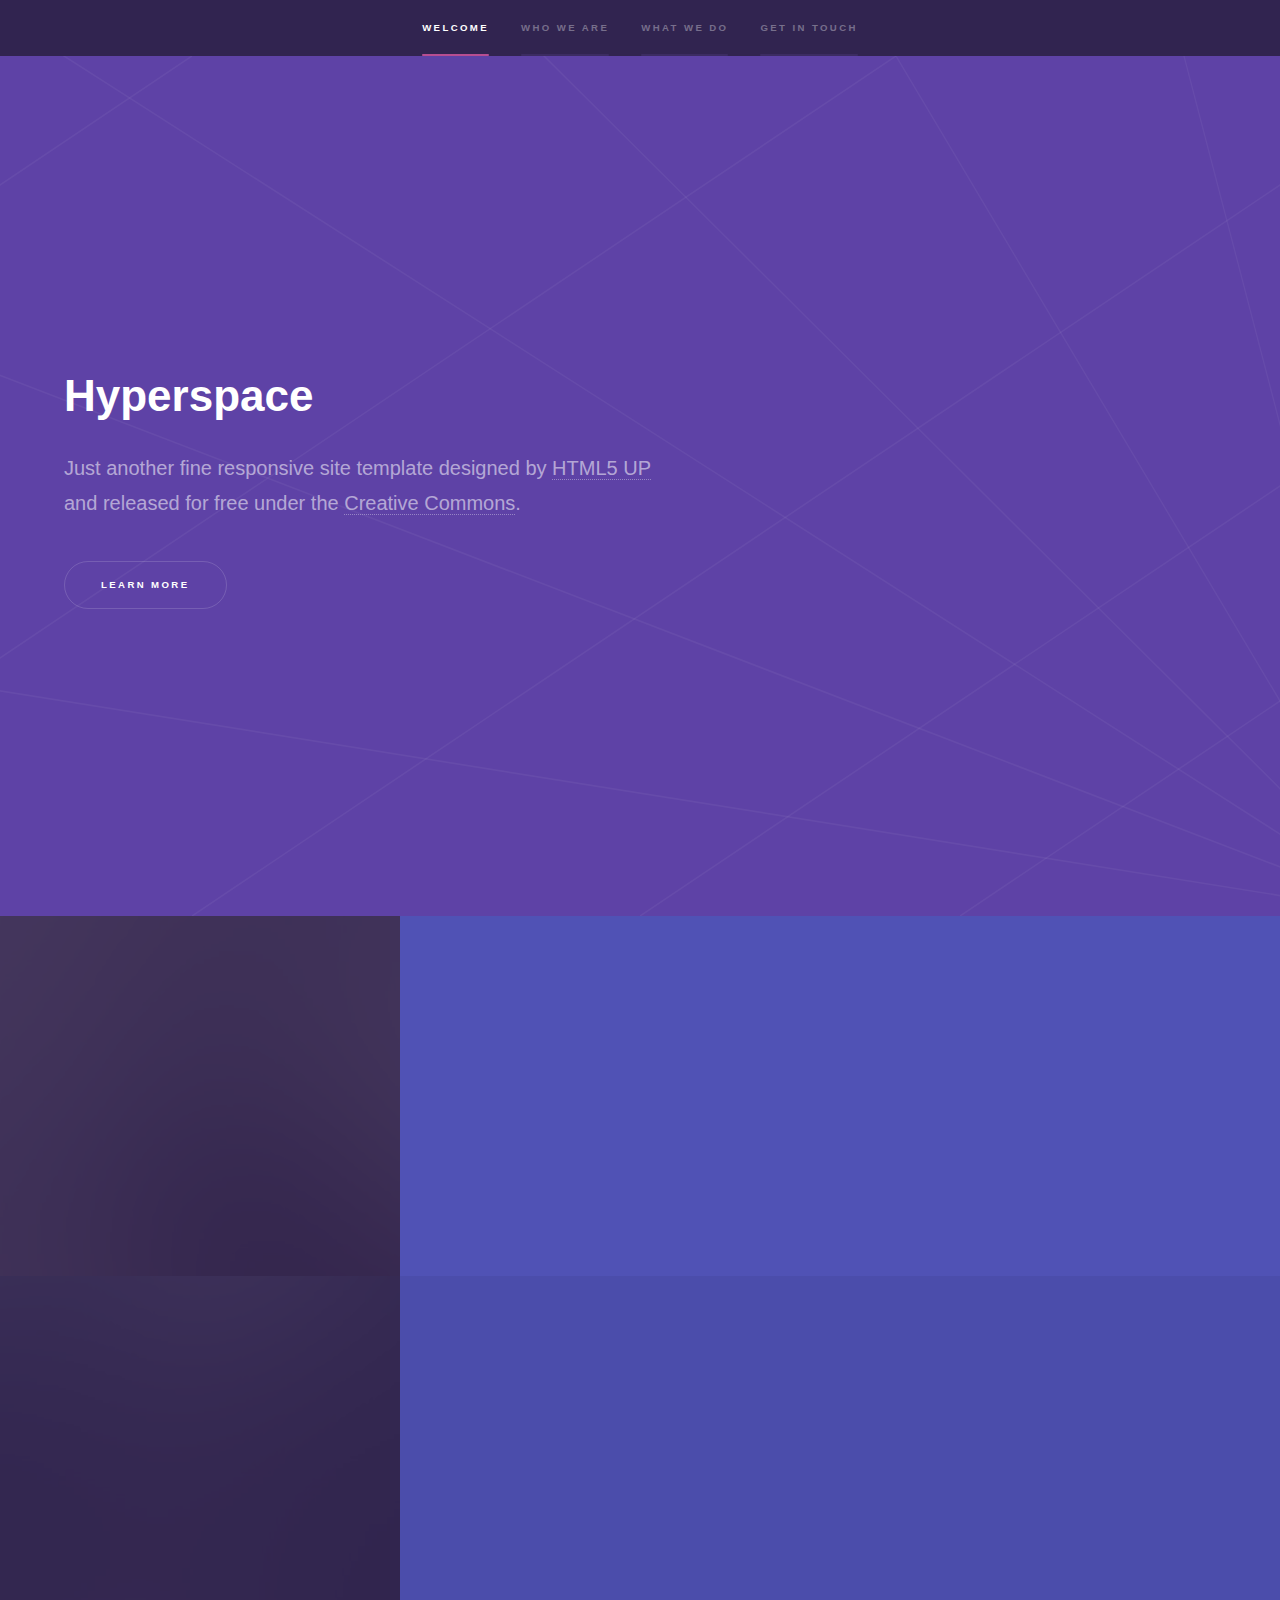
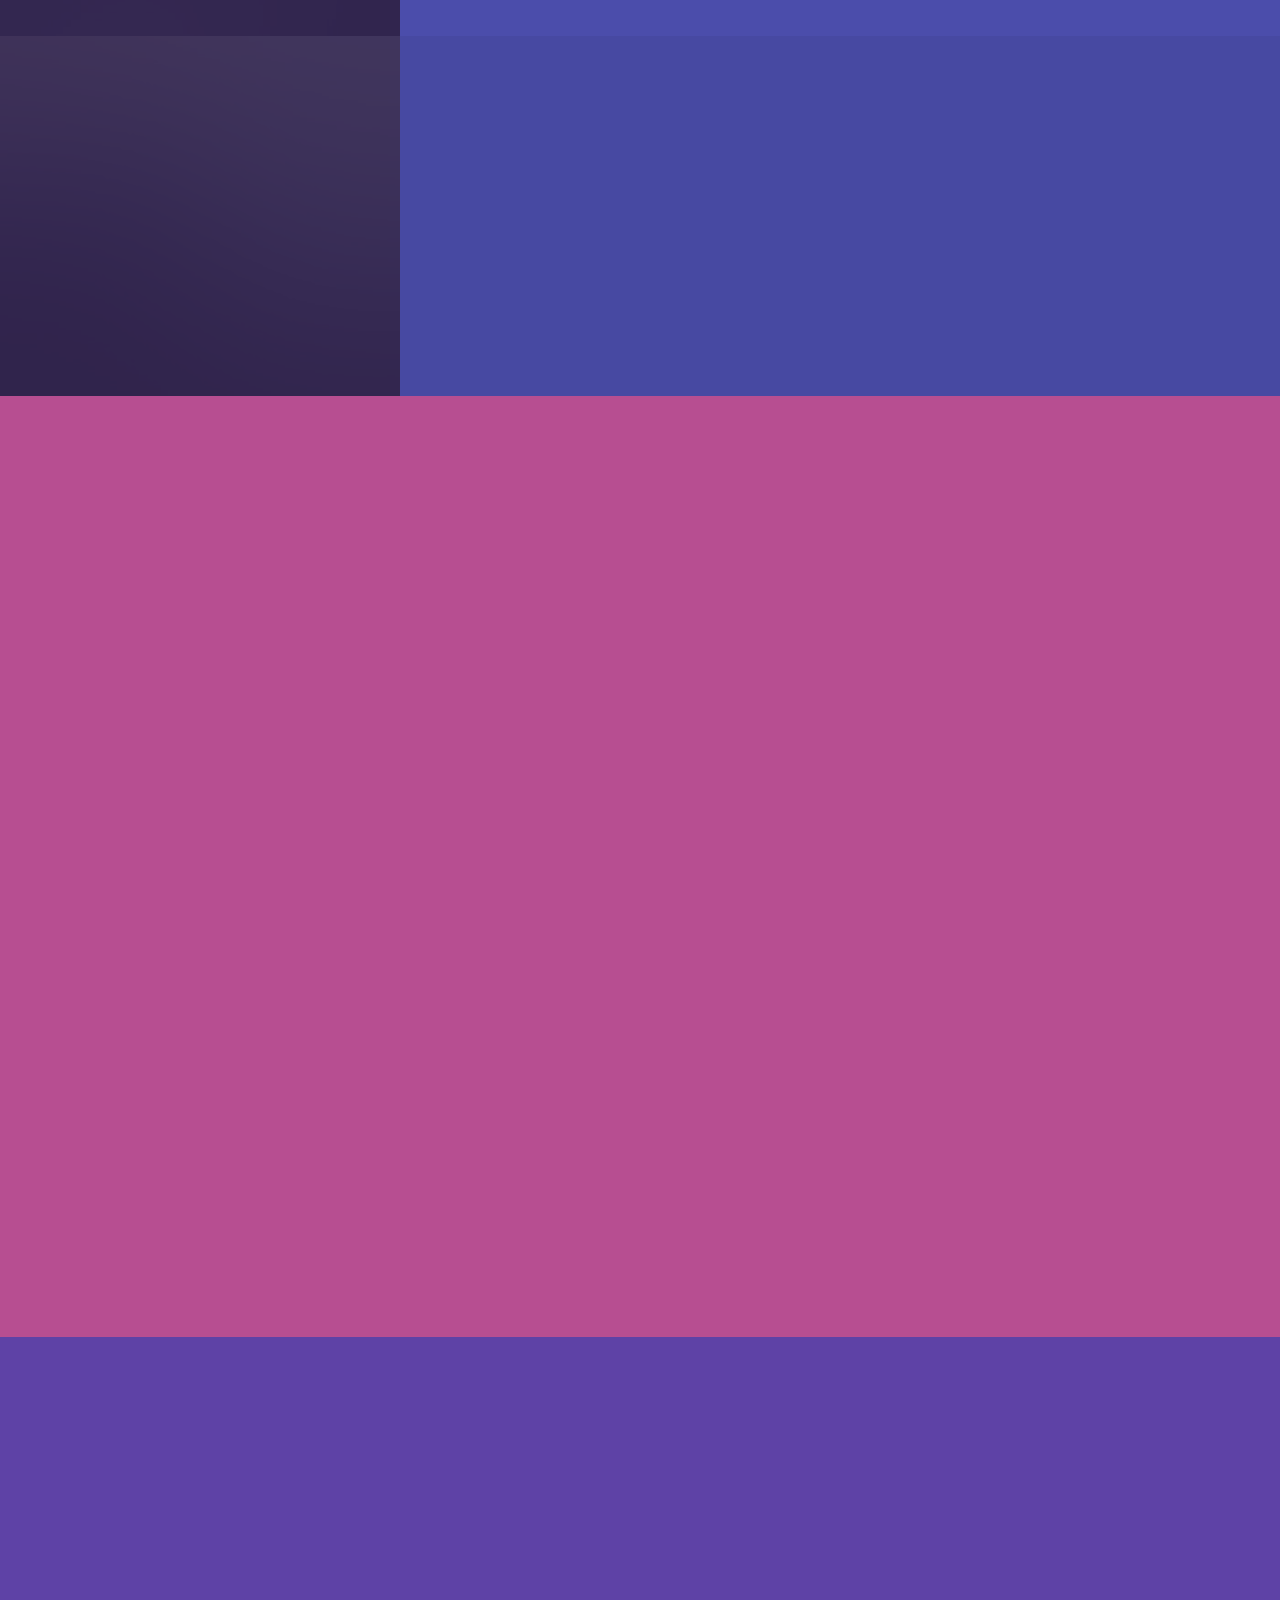
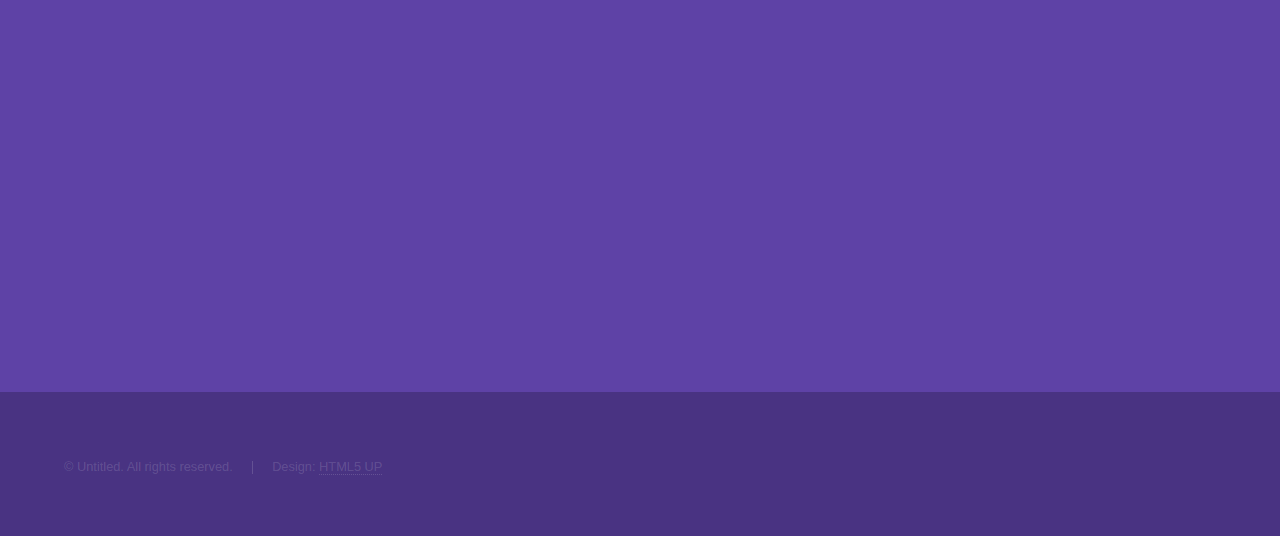
==== index.html @ 9d11bc25 "Add files via upload" ====
<!DOCTYPE HTML>
<!--
	Hyperspace by HTML5 UP
	html5up.net | @ajlkn
	Free for personal and commercial use under the CCA 3.0 license (html5up.net/license)
-->
<html>
	<head>
		<title>Hyperspace by HTML5 UP</title>
		<meta charset="utf-8" />
		<meta name="viewport" content="width=device-width, initial-scale=1" />
		<!--[if lte IE 8]><script src="assets/js/ie/html5shiv.js"></script><![endif]-->
		<link rel="stylesheet" href="assets/css/main.css" />
		<!--[if lte IE 9]><link rel="stylesheet" href="assets/css/ie9.css" /><![endif]-->
		<!--[if lte IE 8]><link rel="stylesheet" href="assets/css/ie8.css" /><![endif]-->
	</head>
	<body>

		<!-- Sidebar -->
			<section id="sidebar">
				<div class="inner">
					<nav>
						<ul>
							<li><a href="#intro">Welcome</a></li>
							<li><a href="#one">Who we are</a></li>
							<li><a href="#two">What we do</a></li>
							<li><a href="#three">Get in touch</a></li>
						</ul>
					</nav>
				</div>
			</section>

		<!-- Wrapper -->
			<div id="wrapper">

				<!-- Intro -->
					<section id="intro" class="wrapper style1 fullscreen fade-up">
						<div class="inner">
							<h1>Hyperspace</h1>
							<p>Just another fine responsive site template designed by <a href="http://html5up.net">HTML5 UP</a><br />
							and released for free under the <a href="http://html5up.net/license">Creative Commons</a>.</p>
							<ul class="actions">
								<li><a href="#one" class="button scrolly">Learn more</a></li>
							</ul>
						</div>
					</section>

				<!-- One -->
					<section id="one" class="wrapper style2 spotlights">
						<section>
							<a href="#" class="image"><img src="images/pic01.jpg" alt="" data-position="center center" /></a>
							<div class="content">
								<div class="inner">
									<h2>Sed ipsum dolor</h2>
									<p>Phasellus convallis elit id ullamcorper pulvinar. Duis aliquam turpis mauris, eu ultricies erat malesuada quis. Aliquam dapibus.</p>
									<ul class="actions">
										<li><a href="#" class="button">Learn more</a></li>
									</ul>
								</div>
							</div>
						</section>
						<section>
							<a href="#" class="image"><img src="images/pic02.jpg" alt="" data-position="top center" /></a>
							<div class="content">
								<div class="inner">
									<h2>Feugiat consequat</h2>
									<p>Phasellus convallis elit id ullamcorper pulvinar. Duis aliquam turpis mauris, eu ultricies erat malesuada quis. Aliquam dapibus.</p>
									<ul class="actions">
										<li><a href="#" class="button">Learn more</a></li>
									</ul>
								</div>
							</div>
						</section>
						<section>
							<a href="#" class="image"><img src="images/pic03.jpg" alt="" data-position="25% 25%" /></a>
							<div class="content">
								<div class="inner">
									<h2>Ultricies aliquam</h2>
									<p>Phasellus convallis elit id ullamcorper pulvinar. Duis aliquam turpis mauris, eu ultricies erat malesuada quis. Aliquam dapibus.</p>
									<ul class="actions">
										<li><a href="#" class="button">Learn more</a></li>
									</ul>
								</div>
							</div>
						</section>
					</section>

				<!-- Two -->
					<section id="two" class="wrapper style3 fade-up">
						<div class="inner">
							<h2>What we do</h2>
							<p>Phasellus convallis elit id ullamcorper pulvinar. Duis aliquam turpis mauris, eu ultricies erat malesuada quis. Aliquam dapibus, lacus eget hendrerit bibendum, urna est aliquam sem, sit amet imperdiet est velit quis lorem.</p>
							<div class="features">
								<section>
									<span class="icon major fa-code"></span>
									<h3>Lorem ipsum amet</h3>
									<p>Phasellus convallis elit id ullam corper amet et pulvinar. Duis aliquam turpis mauris, sed ultricies erat dapibus.</p>
								</section>
								<section>
									<span class="icon major fa-lock"></span>
									<h3>Aliquam sed nullam</h3>
									<p>Phasellus convallis elit id ullam corper amet et pulvinar. Duis aliquam turpis mauris, sed ultricies erat dapibus.</p>
								</section>
								<section>
									<span class="icon major fa-cog"></span>
									<h3>Sed erat ullam corper</h3>
									<p>Phasellus convallis elit id ullam corper amet et pulvinar. Duis aliquam turpis mauris, sed ultricies erat dapibus.</p>
								</section>
								<section>
									<span class="icon major fa-desktop"></span>
									<h3>Veroeros quis lorem</h3>
									<p>Phasellus convallis elit id ullam corper amet et pulvinar. Duis aliquam turpis mauris, sed ultricies erat dapibus.</p>
								</section>
								<section>
									<span class="icon major fa-chain"></span>
									<h3>Urna quis bibendum</h3>
									<p>Phasellus convallis elit id ullam corper amet et pulvinar. Duis aliquam turpis mauris, sed ultricies erat dapibus.</p>
								</section>
								<section>
									<span class="icon major fa-diamond"></span>
									<h3>Aliquam urna dapibus</h3>
									<p>Phasellus convallis elit id ullam corper amet et pulvinar. Duis aliquam turpis mauris, sed ultricies erat dapibus.</p>
								</section>
							</div>
							<ul class="actions">
								<li><a href="#" class="button">Learn more</a></li>
							</ul>
						</div>
					</section>

				<!-- Three -->
					<section id="three" class="wrapper style1 fade-up">
						<div class="inner">
							<h2>Get in touch</h2>
							<p>Phasellus convallis elit id ullamcorper pulvinar. Duis aliquam turpis mauris, eu ultricies erat malesuada quis. Aliquam dapibus, lacus eget hendrerit bibendum, urna est aliquam sem, sit amet imperdiet est velit quis lorem.</p>
							<div class="split style1">
								<section>
									<form method="post" action="#">
										<div class="field half first">
											<label for="name">Name</label>
											<input type="text" name="name" id="name" />
										</div>
										<div class="field half">
											<label for="email">Email</label>
											<input type="text" name="email" id="email" />
										</div>
										<div class="field">
											<label for="message">Message</label>
											<textarea name="message" id="message" rows="5"></textarea>
										</div>
										<ul class="actions">
											<li><a href="" class="button submit">Send Message</a></li>
										</ul>
									</form>
								</section>
								<section>
									<ul class="contact">
										<li>
											<h3>Address</h3>
											<span>12345 Somewhere Road #654<br />
											Nashville, TN 00000-0000<br />
											USA</span>
										</li>
										<li>
											<h3>Email</h3>
											<a href="#">user@untitled.tld</a>
										</li>
										<li>
											<h3>Phone</h3>
											<span>(000) 000-0000</span>
										</li>
										<li>
											<h3>Social</h3>
											<ul class="icons">
												<li><a href="#" class="fa-twitter"><span class="label">Twitter</span></a></li>
												<li><a href="#" class="fa-facebook"><span class="label">Facebook</span></a></li>
												<li><a href="#" class="fa-github"><span class="label">GitHub</span></a></li>
												<li><a href="#" class="fa-instagram"><span class="label">Instagram</span></a></li>
												<li><a href="#" class="fa-linkedin"><span class="label">LinkedIn</span></a></li>
											</ul>
										</li>
									</ul>
								</section>
							</div>
						</div>
					</section>

			</div>

		<!-- Footer -->
			<footer id="footer" class="wrapper style1-alt">
				<div class="inner">
					<ul class="menu">
						<li>&copy; Untitled. All rights reserved.</li><li>Design: <a href="http://html5up.net">HTML5 UP</a></li>
					</ul>
				</div>
			</footer>

		<!-- Scripts -->
			<script src="assets/js/jquery.min.js"></script>
			<script src="assets/js/jquery.scrollex.min.js"></script>
			<script src="assets/js/jquery.scrolly.min.js"></script>
			<script src="assets/js/skel.min.js"></script>
			<script src="assets/js/util.js"></script>
			<!--[if lte IE 8]><script src="assets/js/ie/respond.min.js"></script><![endif]-->
			<script src="assets/js/main.js"></script>

	</body>
</html>
---- assets/css/main.css ----
@import url(font-awesome.min.css);

/*
	Hyperspace by HTML5 UP
	html5up.net | @ajlkn
	Free for personal and commercial use under the CCA 3.0 license (html5up.net/license)
*/

/* Reset */

	html, body, div, span, applet, object, iframe, h1, h2, h3, h4, h5, h6, p, blockquote, pre, a, abbr, acronym, address, big, cite, code, del, dfn, em, img, ins, kbd, q, s, samp, small, strike, strong, sub, sup, tt, var, b, u, i, center, dl, dt, dd, ol, ul, li, fieldset, form, label, legend, table, caption, tbody, tfoot, thead, tr, th, td, article, aside, canvas, details, embed, figure, figcaption, footer, header, hgroup, menu, nav, output, ruby, section, summary, time, mark, audio, video {
		margin: 0;
		padding: 0;
		border: 0;
		font-size: 100%;
		font: inherit;
		vertical-align: baseline;
	}

	article, aside, details, figcaption, figure, footer, header, hgroup, menu, nav, section {
		display: block;
	}

	body {
		line-height: 1;
	}

	ol, ul {
		list-style: none;
	}

	blockquote, q {
		quotes: none;
	}

	blockquote:before, blockquote:after, q:before, q:after {
		content: '';
		content: none;
	}

	table {
		border-collapse: collapse;
		border-spacing: 0;
	}

	body {
		-webkit-text-size-adjust: none;
	}

/* Box Model */

	*, *:before, *:after {
		-moz-box-sizing: border-box;
		-webkit-box-sizing: border-box;
		box-sizing: border-box;
	}

/* Grid */

	.row {
		border-bottom: solid 1px transparent;
		-moz-box-sizing: border-box;
		-webkit-box-sizing: border-box;
		box-sizing: border-box;
	}

	.row > * {
		float: left;
		-moz-box-sizing: border-box;
		-webkit-box-sizing: border-box;
		box-sizing: border-box;
	}

	.row:after, .row:before {
		content: '';
		display: block;
		clear: both;
		height: 0;
	}

	.row.uniform > * > :first-child {
		margin-top: 0;
	}

	.row.uniform > * > :last-child {
		margin-bottom: 0;
	}

	.row.\30 \25 > * {
		padding: 0 0 0 0em;
	}

	.row.\30 \25 {
		margin: 0 0 -1px 0em;
	}

	.row.uniform.\30 \25 > * {
		padding: 0em 0 0 0em;
	}

	.row.uniform.\30 \25 {
		margin: 0em 0 -1px 0em;
	}

	.row > * {
		padding: 0 0 0 1.5em;
	}

	.row {
		margin: 0 0 -1px -1.5em;
	}

	.row.uniform > * {
		padding: 1.5em 0 0 1.5em;
	}

	.row.uniform {
		margin: -1.5em 0 -1px -1.5em;
	}

	.row.\32 00\25 > * {
		padding: 0 0 0 3em;
	}

	.row.\32 00\25 {
		margin: 0 0 -1px -3em;
	}

	.row.uniform.\32 00\25 > * {
		padding: 3em 0 0 3em;
	}

	.row.uniform.\32 00\25 {
		margin: -3em 0 -1px -3em;
	}

	.row.\31 50\25 > * {
		padding: 0 0 0 2.25em;
	}

	.row.\31 50\25 {
		margin: 0 0 -1px -2.25em;
	}

	.row.uniform.\31 50\25 > * {
		padding: 2.25em 0 0 2.25em;
	}

	.row.uniform.\31 50\25 {
		margin: -2.25em 0 -1px -2.25em;
	}

	.row.\35 0\25 > * {
		padding: 0 0 0 0.75em;
	}

	.row.\35 0\25 {
		margin: 0 0 -1px -0.75em;
	}

	.row.uniform.\35 0\25 > * {
		padding: 0.75em 0 0 0.75em;
	}

	.row.uniform.\35 0\25 {
		margin: -0.75em 0 -1px -0.75em;
	}

	.row.\32 5\25 > * {
		padding: 0 0 0 0.375em;
	}

	.row.\32 5\25 {
		margin: 0 0 -1px -0.375em;
	}

	.row.uniform.\32 5\25 > * {
		padding: 0.375em 0 0 0.375em;
	}

	.row.uniform.\32 5\25 {
		margin: -0.375em 0 -1px -0.375em;
	}

	.\31 2u, .\31 2u\24 {
		width: 100%;
		clear: none;
		margin-left: 0;
	}

	.\31 1u, .\31 1u\24 {
		width: 91.6666666667%;
		clear: none;
		margin-left: 0;
	}

	.\31 0u, .\31 0u\24 {
		width: 83.3333333333%;
		clear: none;
		margin-left: 0;
	}

	.\39 u, .\39 u\24 {
		width: 75%;
		clear: none;
		margin-left: 0;
	}

	.\38 u, .\38 u\24 {
		width: 66.6666666667%;
		clear: none;
		margin-left: 0;
	}

	.\37 u, .\37 u\24 {
		width: 58.3333333333%;
		clear: none;
		margin-left: 0;
	}

	.\36 u, .\36 u\24 {
		width: 50%;
		clear: none;
		margin-left: 0;
	}

	.\35 u, .\35 u\24 {
		width: 41.6666666667%;
		clear: none;
		margin-left: 0;
	}

	.\34 u, .\34 u\24 {
		width: 33.3333333333%;
		clear: none;
		margin-left: 0;
	}

	.\33 u, .\33 u\24 {
		width: 25%;
		clear: none;
		margin-left: 0;
	}

	.\32 u, .\32 u\24 {
		width: 16.6666666667%;
		clear: none;
		margin-left: 0;
	}

	.\31 u, .\31 u\24 {
		width: 8.3333333333%;
		clear: none;
		margin-left: 0;
	}

	.\31 2u\24 + *,
	.\31 1u\24 + *,
	.\31 0u\24 + *,
	.\39 u\24 + *,
	.\38 u\24 + *,
	.\37 u\24 + *,
	.\36 u\24 + *,
	.\35 u\24 + *,
	.\34 u\24 + *,
	.\33 u\24 + *,
	.\32 u\24 + *,
	.\31 u\24 + * {
		clear: left;
	}

	.\-11u {
		margin-left: 91.66667%;
	}

	.\-10u {
		margin-left: 83.33333%;
	}

	.\-9u {
		margin-left: 75%;
	}

	.\-8u {
		margin-left: 66.66667%;
	}

	.\-7u {
		margin-left: 58.33333%;
	}

	.\-6u {
		margin-left: 50%;
	}

	.\-5u {
		margin-left: 41.66667%;
	}

	.\-4u {
		margin-left: 33.33333%;
	}

	.\-3u {
		margin-left: 25%;
	}

	.\-2u {
		margin-left: 16.66667%;
	}

	.\-1u {
		margin-left: 8.33333%;
	}

	@media screen and (max-width: 1680px) {

		.row > * {
			padding: 0 0 0 1.5em;
		}

		.row {
			margin: 0 0 -1px -1.5em;
		}

		.row.uniform > * {
			padding: 1.5em 0 0 1.5em;
		}

		.row.uniform {
			margin: -1.5em 0 -1px -1.5em;
		}

		.row.\32 00\25 > * {
			padding: 0 0 0 3em;
		}

		.row.\32 00\25 {
			margin: 0 0 -1px -3em;
		}

		.row.uniform.\32 00\25 > * {
			padding: 3em 0 0 3em;
		}

		.row.uniform.\32 00\25 {
			margin: -3em 0 -1px -3em;
		}

		.row.\31 50\25 > * {
			padding: 0 0 0 2.25em;
		}

		.row.\31 50\25 {
			margin: 0 0 -1px -2.25em;
		}

		.row.uniform.\31 50\25 > * {
			padding: 2.25em 0 0 2.25em;
		}

		.row.uniform.\31 50\25 {
			margin: -2.25em 0 -1px -2.25em;
		}

		.row.\35 0\25 > * {
			padding: 0 0 0 0.75em;
		}

		.row.\35 0\25 {
			margin: 0 0 -1px -0.75em;
		}

		.row.uniform.\35 0\25 > * {
			padding: 0.75em 0 0 0.75em;
		}

		.row.uniform.\35 0\25 {
			margin: -0.75em 0 -1px -0.75em;
		}

		.row.\32 5\25 > * {
			padding: 0 0 0 0.375em;
		}

		.row.\32 5\25 {
			margin: 0 0 -1px -0.375em;
		}

		.row.uniform.\32 5\25 > * {
			padding: 0.375em 0 0 0.375em;
		}

		.row.uniform.\32 5\25 {
			margin: -0.375em 0 -1px -0.375em;
		}

		.\31 2u\28xlarge\29, .\31 2u\24\28xlarge\29 {
			width: 100%;
			clear: none;
			margin-left: 0;
		}

		.\31 1u\28xlarge\29, .\31 1u\24\28xlarge\29 {
			width: 91.6666666667%;
			clear: none;
			margin-left: 0;
		}

		.\31 0u\28xlarge\29, .\31 0u\24\28xlarge\29 {
			width: 83.3333333333%;
			clear: none;
			margin-left: 0;
		}

		.\39 u\28xlarge\29, .\39 u\24\28xlarge\29 {
			width: 75%;
			clear: none;
			margin-left: 0;
		}

		.\38 u\28xlarge\29, .\38 u\24\28xlarge\29 {
			width: 66.6666666667%;
			clear: none;
			margin-left: 0;
		}

		.\37 u\28xlarge\29, .\37 u\24\28xlarge\29 {
			width: 58.3333333333%;
			clear: none;
			margin-left: 0;
		}

		.\36 u\28xlarge\29, .\36 u\24\28xlarge\29 {
			width: 50%;
			clear: none;
			margin-left: 0;
		}

		.\35 u\28xlarge\29, .\35 u\24\28xlarge\29 {
			width: 41.6666666667%;
			clear: none;
			margin-left: 0;
		}

		.\34 u\28xlarge\29, .\34 u\24\28xlarge\29 {
			width: 33.3333333333%;
			clear: none;
			margin-left: 0;
		}

		.\33 u\28xlarge\29, .\33 u\24\28xlarge\29 {
			width: 25%;
			clear: none;
			margin-left: 0;
		}

		.\32 u\28xlarge\29, .\32 u\24\28xlarge\29 {
			width: 16.6666666667%;
			clear: none;
			margin-left: 0;
		}

		.\31 u\28xlarge\29, .\31 u\24\28xlarge\29 {
			width: 8.3333333333%;
			clear: none;
			margin-left: 0;
		}

		.\31 2u\24\28xlarge\29 + *,
		.\31 1u\24\28xlarge\29 + *,
		.\31 0u\24\28xlarge\29 + *,
		.\39 u\24\28xlarge\29 + *,
		.\38 u\24\28xlarge\29 + *,
		.\37 u\24\28xlarge\29 + *,
		.\36 u\24\28xlarge\29 + *,
		.\35 u\24\28xlarge\29 + *,
		.\34 u\24\28xlarge\29 + *,
		.\33 u\24\28xlarge\29 + *,
		.\32 u\24\28xlarge\29 + *,
		.\31 u\24\28xlarge\29 + * {
			clear: left;
		}

		.\-11u\28xlarge\29 {
			margin-left: 91.66667%;
		}

		.\-10u\28xlarge\29 {
			margin-left: 83.33333%;
		}

		.\-9u\28xlarge\29 {
			margin-left: 75%;
		}

		.\-8u\28xlarge\29 {
			margin-left: 66.66667%;
		}

		.\-7u\28xlarge\29 {
			margin-left: 58.33333%;
		}

		.\-6u\28xlarge\29 {
			margin-left: 50%;
		}

		.\-5u\28xlarge\29 {
			margin-left: 41.66667%;
		}

		.\-4u\28xlarge\29 {
			margin-left: 33.33333%;
		}

		.\-3u\28xlarge\29 {
			margin-left: 25%;
		}

		.\-2u\28xlarge\29 {
			margin-left: 16.66667%;
		}

		.\-1u\28xlarge\29 {
			margin-left: 8.33333%;
		}

	}

	@media screen and (max-width: 1280px) {

		.row > * {
			padding: 0 0 0 1.5em;
		}

		.row {
			margin: 0 0 -1px -1.5em;
		}

		.row.uniform > * {
			padding: 1.5em 0 0 1.5em;
		}

		.row.uniform {
			margin: -1.5em 0 -1px -1.5em;
		}

		.row.\32 00\25 > * {
			padding: 0 0 0 3em;
		}

		.row.\32 00\25 {
			margin: 0 0 -1px -3em;
		}

		.row.uniform.\32 00\25 > * {
			padding: 3em 0 0 3em;
		}

		.row.uniform.\32 00\25 {
			margin: -3em 0 -1px -3em;
		}

		.row.\31 50\25 > * {
			padding: 0 0 0 2.25em;
		}

		.row.\31 50\25 {
			margin: 0 0 -1px -2.25em;
		}

		.row.uniform.\31 50\25 > * {
			padding: 2.25em 0 0 2.25em;
		}

		.row.uniform.\31 50\25 {
			margin: -2.25em 0 -1px -2.25em;
		}

		.row.\35 0\25 > * {
			padding: 0 0 0 0.75em;
		}

		.row.\35 0\25 {
			margin: 0 0 -1px -0.75em;
		}

		.row.uniform.\35 0\25 > * {
			padding: 0.75em 0 0 0.75em;
		}

		.row.uniform.\35 0\25 {
			margin: -0.75em 0 -1px -0.75em;
		}

		.row.\32 5\25 > * {
			padding: 0 0 0 0.375em;
		}

		.row.\32 5\25 {
			margin: 0 0 -1px -0.375em;
		}

		.row.uniform.\32 5\25 > * {
			padding: 0.375em 0 0 0.375em;
		}

		.row.uniform.\32 5\25 {
			margin: -0.375em 0 -1px -0.375em;
		}

		.\31 2u\28large\29, .\31 2u\24\28large\29 {
			width: 100%;
			clear: none;
			margin-left: 0;
		}

		.\31 1u\28large\29, .\31 1u\24\28large\29 {
			width: 91.6666666667%;
			clear: none;
			margin-left: 0;
		}

		.\31 0u\28large\29, .\31 0u\24\28large\29 {
			width: 83.3333333333%;
			clear: none;
			margin-left: 0;
		}

		.\39 u\28large\29, .\39 u\24\28large\29 {
			width: 75%;
			clear: none;
			margin-left: 0;
		}

		.\38 u\28large\29, .\38 u\24\28large\29 {
			width: 66.6666666667%;
			clear: none;
			margin-left: 0;
		}

		.\37 u\28large\29, .\37 u\24\28large\29 {
			width: 58.3333333333%;
			clear: none;
			margin-left: 0;
		}

		.\36 u\28large\29, .\36 u\24\28large\29 {
			width: 50%;
			clear: none;
			margin-left: 0;
		}

		.\35 u\28large\29, .\35 u\24\28large\29 {
			width: 41.6666666667%;
			clear: none;
			margin-left: 0;
		}

		.\34 u\28large\29, .\34 u\24\28large\29 {
			width: 33.3333333333%;
			clear: none;
			margin-left: 0;
		}

		.\33 u\28large\29, .\33 u\24\28large\29 {
			width: 25%;
			clear: none;
			margin-left: 0;
		}

		.\32 u\28large\29, .\32 u\24\28large\29 {
			width: 16.6666666667%;
			clear: none;
			margin-left: 0;
		}

		.\31 u\28large\29, .\31 u\24\28large\29 {
			width: 8.3333333333%;
			clear: none;
			margin-left: 0;
		}

		.\31 2u\24\28large\29 + *,
		.\31 1u\24\28large\29 + *,
		.\31 0u\24\28large\29 + *,
		.\39 u\24\28large\29 + *,
		.\38 u\24\28large\29 + *,
		.\37 u\24\28large\29 + *,
		.\36 u\24\28large\29 + *,
		.\35 u\24\28large\29 + *,
		.\34 u\24\28large\29 + *,
		.\33 u\24\28large\29 + *,
		.\32 u\24\28large\29 + *,
		.\31 u\24\28large\29 + * {
			clear: left;
		}

		.\-11u\28large\29 {
			margin-left: 91.66667%;
		}

		.\-10u\28large\29 {
			margin-left: 83.33333%;
		}

		.\-9u\28large\29 {
			margin-left: 75%;
		}

		.\-8u\28large\29 {
			margin-left: 66.66667%;
		}

		.\-7u\28large\29 {
			margin-left: 58.33333%;
		}

		.\-6u\28large\29 {
			margin-left: 50%;
		}

		.\-5u\28large\29 {
			margin-left: 41.66667%;
		}

		.\-4u\28large\29 {
			margin-left: 33.33333%;
		}

		.\-3u\28large\29 {
			margin-left: 25%;
		}

		.\-2u\28large\29 {
			margin-left: 16.66667%;
		}

		.\-1u\28large\29 {
			margin-left: 8.33333%;
		}

	}

	@media screen and (max-width: 980px) {

		.row > * {
			padding: 0 0 0 1.5em;
		}

		.row {
			margin: 0 0 -1px -1.5em;
		}

		.row.uniform > * {
			padding: 1.5em 0 0 1.5em;
		}

		.row.uniform {
			margin: -1.5em 0 -1px -1.5em;
		}

		.row.\32 00\25 > * {
			padding: 0 0 0 3em;
		}

		.row.\32 00\25 {
			margin: 0 0 -1px -3em;
		}

		.row.uniform.\32 00\25 > * {
			padding: 3em 0 0 3em;
		}

		.row.uniform.\32 00\25 {
			margin: -3em 0 -1px -3em;
		}

		.row.\31 50\25 > * {
			padding: 0 0 0 2.25em;
		}

		.row.\31 50\25 {
			margin: 0 0 -1px -2.25em;
		}

		.row.uniform.\31 50\25 > * {
			padding: 2.25em 0 0 2.25em;
		}

		.row.uniform.\31 50\25 {
			margin: -2.25em 0 -1px -2.25em;
		}

		.row.\35 0\25 > * {
			padding: 0 0 0 0.75em;
		}

		.row.\35 0\25 {
			margin: 0 0 -1px -0.75em;
		}

		.row.uniform.\35 0\25 > * {
			padding: 0.75em 0 0 0.75em;
		}

		.row.uniform.\35 0\25 {
			margin: -0.75em 0 -1px -0.75em;
		}

		.row.\32 5\25 > * {
			padding: 0 0 0 0.375em;
		}

		.row.\32 5\25 {
			margin: 0 0 -1px -0.375em;
		}

		.row.uniform.\32 5\25 > * {
			padding: 0.375em 0 0 0.375em;
		}

		.row.uniform.\32 5\25 {
			margin: -0.375em 0 -1px -0.375em;
		}

		.\31 2u\28medium\29, .\31 2u\24\28medium\29 {
			width: 100%;
			clear: none;
			margin-left: 0;
		}

		.\31 1u\28medium\29, .\31 1u\24\28medium\29 {
			width: 91.6666666667%;
			clear: none;
			margin-left: 0;
		}

		.\31 0u\28medium\29, .\31 0u\24\28medium\29 {
			width: 83.3333333333%;
			clear: none;
			margin-left: 0;
		}

		.\39 u\28medium\29, .\39 u\24\28medium\29 {
			width: 75%;
			clear: none;
			margin-left: 0;
		}

		.\38 u\28medium\29, .\38 u\24\28medium\29 {
			width: 66.6666666667%;
			clear: none;
			margin-left: 0;
		}

		.\37 u\28medium\29, .\37 u\24\28medium\29 {
			width: 58.3333333333%;
			clear: none;
			margin-left: 0;
		}

		.\36 u\28medium\29, .\36 u\24\28medium\29 {
			width: 50%;
			clear: none;
			margin-left: 0;
		}

		.\35 u\28medium\29, .\35 u\24\28medium\29 {
			width: 41.6666666667%;
			clear: none;
			margin-left: 0;
		}

		.\34 u\28medium\29, .\34 u\24\28medium\29 {
			width: 33.3333333333%;
			clear: none;
			margin-left: 0;
		}

		.\33 u\28medium\29, .\33 u\24\28medium\29 {
			width: 25%;
			clear: none;
			margin-left: 0;
		}

		.\32 u\28medium\29, .\32 u\24\28medium\29 {
			width: 16.6666666667%;
			clear: none;
			margin-left: 0;
		}

		.\31 u\28medium\29, .\31 u\24\28medium\29 {
			width: 8.3333333333%;
			clear: none;
			margin-left: 0;
		}

		.\31 2u\24\28medium\29 + *,
		.\31 1u\24\28medium\29 + *,
		.\31 0u\24\28medium\29 + *,
		.\39 u\24\28medium\29 + *,
		.\38 u\24\28medium\29 + *,
		.\37 u\24\28medium\29 + *,
		.\36 u\24\28medium\29 + *,
		.\35 u\24\28medium\29 + *,
		.\34 u\24\28medium\29 + *,
		.\33 u\24\28medium\29 + *,
		.\32 u\24\28medium\29 + *,
		.\31 u\24\28medium\29 + * {
			clear: left;
		}

		.\-11u\28medium\29 {
			margin-left: 91.66667%;
		}

		.\-10u\28medium\29 {
			margin-left: 83.33333%;
		}

		.\-9u\28medium\29 {
			margin-left: 75%;
		}

		.\-8u\28medium\29 {
			margin-left: 66.66667%;
		}

		.\-7u\28medium\29 {
			margin-left: 58.33333%;
		}

		.\-6u\28medium\29 {
			margin-left: 50%;
		}

		.\-5u\28medium\29 {
			margin-left: 41.66667%;
		}

		.\-4u\28medium\29 {
			margin-left: 33.33333%;
		}

		.\-3u\28medium\29 {
			margin-left: 25%;
		}

		.\-2u\28medium\29 {
			margin-left: 16.66667%;
		}

		.\-1u\28medium\29 {
			margin-left: 8.33333%;
		}

	}

	@media screen and (max-width: 736px) {

		.row > * {
			padding: 0 0 0 1.5em;
		}

		.row {
			margin: 0 0 -1px -1.5em;
		}

		.row.uniform > * {
			padding: 1.5em 0 0 1.5em;
		}

		.row.uniform {
			margin: -1.5em 0 -1px -1.5em;
		}

		.row.\32 00\25 > * {
			padding: 0 0 0 3em;
		}

		.row.\32 00\25 {
			margin: 0 0 -1px -3em;
		}

		.row.uniform.\32 00\25 > * {
			padding: 3em 0 0 3em;
		}

		.row.uniform.\32 00\25 {
			margin: -3em 0 -1px -3em;
		}

		.row.\31 50\25 > * {
			padding: 0 0 0 2.25em;
		}

		.row.\31 50\25 {
			margin: 0 0 -1px -2.25em;
		}

		.row.uniform.\31 50\25 > * {
			padding: 2.25em 0 0 2.25em;
		}

		.row.uniform.\31 50\25 {
			margin: -2.25em 0 -1px -2.25em;
		}

		.row.\35 0\25 > * {
			padding: 0 0 0 0.75em;
		}

		.row.\35 0\25 {
			margin: 0 0 -1px -0.75em;
		}

		.row.uniform.\35 0\25 > * {
			padding: 0.75em 0 0 0.75em;
		}

		.row.uniform.\35 0\25 {
			margin: -0.75em 0 -1px -0.75em;
		}

		.row.\32 5\25 > * {
			padding: 0 0 0 0.375em;
		}

		.row.\32 5\25 {
			margin: 0 0 -1px -0.375em;
		}

		.row.uniform.\32 5\25 > * {
			padding: 0.375em 0 0 0.375em;
		}

		.row.uniform.\32 5\25 {
			margin: -0.375em 0 -1px -0.375em;
		}

		.\31 2u\28small\29, .\31 2u\24\28small\29 {
			width: 100%;
			clear: none;
			margin-left: 0;
		}

		.\31 1u\28small\29, .\31 1u\24\28small\29 {
			width: 91.6666666667%;
			clear: none;
			margin-left: 0;
		}

		.\31 0u\28small\29, .\31 0u\24\28small\29 {
			width: 83.3333333333%;
			clear: none;
			margin-left: 0;
		}

		.\39 u\28small\29, .\39 u\24\28small\29 {
			width: 75%;
			clear: none;
			margin-left: 0;
		}

		.\38 u\28small\29, .\38 u\24\28small\29 {
			width: 66.6666666667%;
			clear: none;
			margin-left: 0;
		}

		.\37 u\28small\29, .\37 u\24\28small\29 {
			width: 58.3333333333%;
			clear: none;
			margin-left: 0;
		}

		.\36 u\28small\29, .\36 u\24\28small\29 {
			width: 50%;
			clear: none;
			margin-left: 0;
		}

		.\35 u\28small\29, .\35 u\24\28small\29 {
			width: 41.6666666667%;
			clear: none;
			margin-left: 0;
		}

		.\34 u\28small\29, .\34 u\24\28small\29 {
			width: 33.3333333333%;
			clear: none;
			margin-left: 0;
		}

		.\33 u\28small\29, .\33 u\24\28small\29 {
			width: 25%;
			clear: none;
			margin-left: 0;
		}

		.\32 u\28small\29, .\32 u\24\28small\29 {
			width: 16.6666666667%;
			clear: none;
			margin-left: 0;
		}

		.\31 u\28small\29, .\31 u\24\28small\29 {
			width: 8.3333333333%;
			clear: none;
			margin-left: 0;
		}

		.\31 2u\24\28small\29 + *,
		.\31 1u\24\28small\29 + *,
		.\31 0u\24\28small\29 + *,
		.\39 u\24\28small\29 + *,
		.\38 u\24\28small\29 + *,
		.\37 u\24\28small\29 + *,
		.\36 u\24\28small\29 + *,
		.\35 u\24\28small\29 + *,
		.\34 u\24\28small\29 + *,
		.\33 u\24\28small\29 + *,
		.\32 u\24\28small\29 + *,
		.\31 u\24\28small\29 + * {
			clear: left;
		}

		.\-11u\28small\29 {
			margin-left: 91.66667%;
		}

		.\-10u\28small\29 {
			margin-left: 83.33333%;
		}

		.\-9u\28small\29 {
			margin-left: 75%;
		}

		.\-8u\28small\29 {
			margin-left: 66.66667%;
		}

		.\-7u\28small\29 {
			margin-left: 58.33333%;
		}

		.\-6u\28small\29 {
			margin-left: 50%;
		}

		.\-5u\28small\29 {
			margin-left: 41.66667%;
		}

		.\-4u\28small\29 {
			margin-left: 33.33333%;
		}

		.\-3u\28small\29 {
			margin-left: 25%;
		}

		.\-2u\28small\29 {
			margin-left: 16.66667%;
		}

		.\-1u\28small\29 {
			margin-left: 8.33333%;
		}

	}

	@media screen and (max-width: 480px) {

		.row > * {
			padding: 0 0 0 1.5em;
		}

		.row {
			margin: 0 0 -1px -1.5em;
		}

		.row.uniform > * {
			padding: 1.5em 0 0 1.5em;
		}

		.row.uniform {
			margin: -1.5em 0 -1px -1.5em;
		}

		.row.\32 00\25 > * {
			padding: 0 0 0 3em;
		}

		.row.\32 00\25 {
			margin: 0 0 -1px -3em;
		}

		.row.uniform.\32 00\25 > * {
			padding: 3em 0 0 3em;
		}

		.row.uniform.\32 00\25 {
			margin: -3em 0 -1px -3em;
		}

		.row.\31 50\25 > * {
			padding: 0 0 0 2.25em;
		}

		.row.\31 50\25 {
			margin: 0 0 -1px -2.25em;
		}

		.row.uniform.\31 50\25 > * {
			padding: 2.25em 0 0 2.25em;
		}

		.row.uniform.\31 50\25 {
			margin: -2.25em 0 -1px -2.25em;
		}

		.row.\35 0\25 > * {
			padding: 0 0 0 0.75em;
		}

		.row.\35 0\25 {
			margin: 0 0 -1px -0.75em;
		}

		.row.uniform.\35 0\25 > * {
			padding: 0.75em 0 0 0.75em;
		}

		.row.uniform.\35 0\25 {
			margin: -0.75em 0 -1px -0.75em;
		}

		.row.\32 5\25 > * {
			padding: 0 0 0 0.375em;
		}

		.row.\32 5\25 {
			margin: 0 0 -1px -0.375em;
		}

		.row.uniform.\32 5\25 > * {
			padding: 0.375em 0 0 0.375em;
		}

		.row.uniform.\32 5\25 {
			margin: -0.375em 0 -1px -0.375em;
		}

		.\31 2u\28xsmall\29, .\31 2u\24\28xsmall\29 {
			width: 100%;
			clear: none;
			margin-left: 0;
		}

		.\31 1u\28xsmall\29, .\31 1u\24\28xsmall\29 {
			width: 91.6666666667%;
			clear: none;
			margin-left: 0;
		}

		.\31 0u\28xsmall\29, .\31 0u\24\28xsmall\29 {
			width: 83.3333333333%;
			clear: none;
			margin-left: 0;
		}

		.\39 u\28xsmall\29, .\39 u\24\28xsmall\29 {
			width: 75%;
			clear: none;
			margin-left: 0;
		}

		.\38 u\28xsmall\29, .\38 u\24\28xsmall\29 {
			width: 66.6666666667%;
			clear: none;
			margin-left: 0;
		}

		.\37 u\28xsmall\29, .\37 u\24\28xsmall\29 {
			width: 58.3333333333%;
			clear: none;
			margin-left: 0;
		}

		.\36 u\28xsmall\29, .\36 u\24\28xsmall\29 {
			width: 50%;
			clear: none;
			margin-left: 0;
		}

		.\35 u\28xsmall\29, .\35 u\24\28xsmall\29 {
			width: 41.6666666667%;
			clear: none;
			margin-left: 0;
		}

		.\34 u\28xsmall\29, .\34 u\24\28xsmall\29 {
			width: 33.3333333333%;
			clear: none;
			margin-left: 0;
		}

		.\33 u\28xsmall\29, .\33 u\24\28xsmall\29 {
			width: 25%;
			clear: none;
			margin-left: 0;
		}

		.\32 u\28xsmall\29, .\32 u\24\28xsmall\29 {
			width: 16.6666666667%;
			clear: none;
			margin-left: 0;
		}

		.\31 u\28xsmall\29, .\31 u\24\28xsmall\29 {
			width: 8.3333333333%;
			clear: none;
			margin-left: 0;
		}

		.\31 2u\24\28xsmall\29 + *,
		.\31 1u\24\28xsmall\29 + *,
		.\31 0u\24\28xsmall\29 + *,
		.\39 u\24\28xsmall\29 + *,
		.\38 u\24\28xsmall\29 + *,
		.\37 u\24\28xsmall\29 + *,
		.\36 u\24\28xsmall\29 + *,
		.\35 u\24\28xsmall\29 + *,
		.\34 u\24\28xsmall\29 + *,
		.\33 u\24\28xsmall\29 + *,
		.\32 u\24\28xsmall\29 + *,
		.\31 u\24\28xsmall\29 + * {
			clear: left;
		}

		.\-11u\28xsmall\29 {
			margin-left: 91.66667%;
		}

		.\-10u\28xsmall\29 {
			margin-left: 83.33333%;
		}

		.\-9u\28xsmall\29 {
			margin-left: 75%;
		}

		.\-8u\28xsmall\29 {
			margin-left: 66.66667%;
		}

		.\-7u\28xsmall\29 {
			margin-left: 58.33333%;
		}

		.\-6u\28xsmall\29 {
			margin-left: 50%;
		}

		.\-5u\28xsmall\29 {
			margin-left: 41.66667%;
		}

		.\-4u\28xsmall\29 {
			margin-left: 33.33333%;
		}

		.\-3u\28xsmall\29 {
			margin-left: 25%;
		}

		.\-2u\28xsmall\29 {
			margin-left: 16.66667%;
		}

		.\-1u\28xsmall\29 {
			margin-left: 8.33333%;
		}

	}

	@media screen and (max-width: 360px) {

		.row > * {
			padding: 0 0 0 1.5em;
		}

		.row {
			margin: 0 0 -1px -1.5em;
		}

		.row.uniform > * {
			padding: 1.5em 0 0 1.5em;
		}

		.row.uniform {
			margin: -1.5em 0 -1px -1.5em;
		}

		.row.\32 00\25 > * {
			padding: 0 0 0 3em;
		}

		.row.\32 00\25 {
			margin: 0 0 -1px -3em;
		}

		.row.uniform.\32 00\25 > * {
			padding: 3em 0 0 3em;
		}

		.row.uniform.\32 00\25 {
			margin: -3em 0 -1px -3em;
		}

		.row.\31 50\25 > * {
			padding: 0 0 0 2.25em;
		}

		.row.\31 50\25 {
			margin: 0 0 -1px -2.25em;
		}

		.row.uniform.\31 50\25 > * {
			padding: 2.25em 0 0 2.25em;
		}

		.row.uniform.\31 50\25 {
			margin: -2.25em 0 -1px -2.25em;
		}

		.row.\35 0\25 > * {
			padding: 0 0 0 0.75em;
		}

		.row.\35 0\25 {
			margin: 0 0 -1px -0.75em;
		}

		.row.uniform.\35 0\25 > * {
			padding: 0.75em 0 0 0.75em;
		}

		.row.uniform.\35 0\25 {
			margin: -0.75em 0 -1px -0.75em;
		}

		.row.\32 5\25 > * {
			padding: 0 0 0 0.375em;
		}

		.row.\32 5\25 {
			margin: 0 0 -1px -0.375em;
		}

		.row.uniform.\32 5\25 > * {
			padding: 0.375em 0 0 0.375em;
		}

		.row.uniform.\32 5\25 {
			margin: -0.375em 0 -1px -0.375em;
		}

		.\31 2u\28xxsmall\29, .\31 2u\24\28xxsmall\29 {
			width: 100%;
			clear: none;
			margin-left: 0;
		}

		.\31 1u\28xxsmall\29, .\31 1u\24\28xxsmall\29 {
			width: 91.6666666667%;
			clear: none;
			margin-left: 0;
		}

		.\31 0u\28xxsmall\29, .\31 0u\24\28xxsmall\29 {
			width: 83.3333333333%;
			clear: none;
			margin-left: 0;
		}

		.\39 u\28xxsmall\29, .\39 u\24\28xxsmall\29 {
			width: 75%;
			clear: none;
			margin-left: 0;
		}

		.\38 u\28xxsmall\29, .\38 u\24\28xxsmall\29 {
			width: 66.6666666667%;
			clear: none;
			margin-left: 0;
		}

		.\37 u\28xxsmall\29, .\37 u\24\28xxsmall\29 {
			width: 58.3333333333%;
			clear: none;
			margin-left: 0;
		}

		.\36 u\28xxsmall\29, .\36 u\24\28xxsmall\29 {
			width: 50%;
			clear: none;
			margin-left: 0;
		}

		.\35 u\28xxsmall\29, .\35 u\24\28xxsmall\29 {
			width: 41.6666666667%;
			clear: none;
			margin-left: 0;
		}

		.\34 u\28xxsmall\29, .\34 u\24\28xxsmall\29 {
			width: 33.3333333333%;
			clear: none;
			margin-left: 0;
		}

		.\33 u\28xxsmall\29, .\33 u\24\28xxsmall\29 {
			width: 25%;
			clear: none;
			margin-left: 0;
		}

		.\32 u\28xxsmall\29, .\32 u\24\28xxsmall\29 {
			width: 16.6666666667%;
			clear: none;
			margin-left: 0;
		}

		.\31 u\28xxsmall\29, .\31 u\24\28xxsmall\29 {
			width: 8.3333333333%;
			clear: none;
			margin-left: 0;
		}

		.\31 2u\24\28xxsmall\29 + *,
		.\31 1u\24\28xxsmall\29 + *,
		.\31 0u\24\28xxsmall\29 + *,
		.\39 u\24\28xxsmall\29 + *,
		.\38 u\24\28xxsmall\29 + *,
		.\37 u\24\28xxsmall\29 + *,
		.\36 u\24\28xxsmall\29 + *,
		.\35 u\24\28xxsmall\29 + *,
		.\34 u\24\28xxsmall\29 + *,
		.\33 u\24\28xxsmall\29 + *,
		.\32 u\24\28xxsmall\29 + *,
		.\31 u\24\28xxsmall\29 + * {
			clear: left;
		}

		.\-11u\28xxsmall\29 {
			margin-left: 91.66667%;
		}

		.\-10u\28xxsmall\29 {
			margin-left: 83.33333%;
		}

		.\-9u\28xxsmall\29 {
			margin-left: 75%;
		}

		.\-8u\28xxsmall\29 {
			margin-left: 66.66667%;
		}

		.\-7u\28xxsmall\29 {
			margin-left: 58.33333%;
		}

		.\-6u\28xxsmall\29 {
			margin-left: 50%;
		}

		.\-5u\28xxsmall\29 {
			margin-left: 41.66667%;
		}

		.\-4u\28xxsmall\29 {
			margin-left: 33.33333%;
		}

		.\-3u\28xxsmall\29 {
			margin-left: 25%;
		}

		.\-2u\28xxsmall\29 {
			margin-left: 16.66667%;
		}

		.\-1u\28xxsmall\29 {
			margin-left: 8.33333%;
		}

	}

/* Basic */

	@-ms-viewport {
		width: device-width;
	}

	body {
		-ms-overflow-style: scrollbar;
	}

	@media screen and (max-width: 480px) {

		html, body {
			min-width: 320px;
		}

	}

	body {
		background: #312450;
	}

		body.is-loading *, body.is-loading *:before, body.is-loading *:after {
			-moz-animation: none !important;
			-webkit-animation: none !important;
			-ms-animation: none !important;
			animation: none !important;
			-moz-transition: none !important;
			-webkit-transition: none !important;
			-ms-transition: none !important;
			transition: none !important;
		}

/* Type */

	body, input, select, textarea {
		color: rgba(255, 255, 255, 0.55);
		font-family: Arial, Helvetica, sans-serif;
		font-size: 16.5pt;
		font-weight: normal;
		line-height: 1.75;
	}

		@media screen and (max-width: 1680px) {

			body, input, select, textarea {
				font-size: 13pt;
			}

		}

		@media screen and (max-width: 1280px) {

			body, input, select, textarea {
				font-size: 12pt;
			}

		}

		@media screen and (max-width: 360px) {

			body, input, select, textarea {
				font-size: 11pt;
			}

		}

	a {
		-moz-transition: color 0.2s ease, border-bottom-color 0.2s ease;
		-webkit-transition: color 0.2s ease, border-bottom-color 0.2s ease;
		-ms-transition: color 0.2s ease, border-bottom-color 0.2s ease;
		transition: color 0.2s ease, border-bottom-color 0.2s ease;
		border-bottom: dotted 1px rgba(255, 255, 255, 0.35);
		color: inherit;
		text-decoration: none;
	}

		a:hover {
			border-bottom-color: transparent;
			color: #ffffff;
		}

	strong, b {
		color: #ffffff;
		font-weight: bold;
	}

	em, i {
		font-style: italic;
	}

	p {
		margin: 0 0 2em 0;
	}

	h1, h2, h3, h4, h5, h6 {
		color: #ffffff;
		font-weight: bold;
		line-height: 1.5;
		margin: 0 0 0.5em 0;
	}

		h1 a, h2 a, h3 a, h4 a, h5 a, h6 a {
			color: inherit;
			text-decoration: none;
		}

	h1 {
		font-size: 2.75em;
	}

		h1.major {
			margin: 0 0 1.3em 0;
			position: relative;
			padding-bottom: 0.35em;
		}

			h1.major:after {
				background-image: -moz-linear-gradient(to right, #5e42a6, #b74e91);
				background-image: -webkit-linear-gradient(to right, #5e42a6, #b74e91);
				background-image: -ms-linear-gradient(to right, #5e42a6, #b74e91);
				background-image: linear-gradient(to right, #5e42a6, #b74e91);
				-moz-transition: max-width 0.2s ease;
				-webkit-transition: max-width 0.2s ease;
				-ms-transition: max-width 0.2s ease;
				transition: max-width 0.2s ease;
				border-radius: 0.2em;
				bottom: 0;
				content: '';
				height: 0.05em;
				position: absolute;
				right: 0;
				width: 100%;
			}

	h2 {
		font-size: 1.75em;
	}

	h3 {
		font-size: 1.1em;
	}

	h4 {
		font-size: 1em;
	}

	h5 {
		font-size: 0.8em;
	}

	h6 {
		font-size: 0.6em;
	}

	@media screen and (max-width: 736px) {

		h1 {
			font-size: 2em;
		}

		h2 {
			font-size: 1.25em;
		}

		h3 {
			font-size: 1em;
		}

		h4 {
			font-size: 0.8em;
		}

		h5 {
			font-size: 0.6em;
		}

		h6 {
			font-size: 0.6em;
		}

	}

	sub {
		font-size: 0.8em;
		position: relative;
		top: 0.5em;
	}

	sup {
		font-size: 0.8em;
		position: relative;
		top: -0.5em;
	}

	blockquote {
		border-left: solid 4px rgba(255, 255, 255, 0.15);
		font-style: italic;
		margin: 0 0 2em 0;
		padding: 0.5em 0 0.5em 2em;
	}

	code {
		background: rgba(255, 255, 255, 0.05);
		border-radius: 0.25em;
		border: solid 1px rgba(255, 255, 255, 0.15);
		font-family: "Courier New", monospace;
		font-size: 0.9em;
		margin: 0 0.25em;
		padding: 0.25em 0.65em;
	}

	pre {
		-webkit-overflow-scrolling: touch;
		font-family: "Courier New", monospace;
		font-size: 0.9em;
		margin: 0 0 2em 0;
	}

		pre code {
			display: block;
			line-height: 1.75em;
			padding: 1em 1.5em;
			overflow-x: auto;
		}

	hr {
		border: 0;
		border-bottom: solid 1px rgba(255, 255, 255, 0.15);
		margin: 2em 0;
	}

		hr.major {
			margin: 3em 0;
		}

	.align-left {
		text-align: left;
	}

	.align-center {
		text-align: center;
	}

	.align-right {
		text-align: right;
	}

/* Box */

	.box {
		border-radius: 0.25em;
		border: solid 1px rgba(255, 255, 255, 0.15);
		margin-bottom: 2em;
		padding: 1.5em;
	}

		.box > :last-child,
		.box > :last-child > :last-child,
		.box > :last-child > :last-child > :last-child {
			margin-bottom: 0;
		}

		.box.alt {
			border: 0;
			border-radius: 0;
			padding: 0;
		}

/* Button */

	input[type="submit"],
	input[type="reset"],
	input[type="button"],
	button,
	.button {
		-moz-appearance: none;
		-webkit-appearance: none;
		-ms-appearance: none;
		appearance: none;
		-moz-transition: border-color 0.2s ease;
		-webkit-transition: border-color 0.2s ease;
		-ms-transition: border-color 0.2s ease;
		transition: border-color 0.2s ease;
		background-color: transparent;
		border: solid 1px !important;
		border-color: rgba(255, 255, 255, 0.15) !important;
		border-radius: 3em;
		color: #ffffff !important;
		cursor: pointer;
		display: inline-block;
		font-size: 0.6em;
		font-weight: bold;
		height: calc(4.75em + 2px);
		letter-spacing: 0.25em;
		line-height: 4.75em;
		outline: 0;
		padding: 0 3.75em;
		position: relative;
		text-align: center;
		text-decoration: none;
		text-transform: uppercase;
		white-space: nowrap;
	}

		input[type="submit"]:after,
		input[type="reset"]:after,
		input[type="button"]:after,
		button:after,
		.button:after {
			-moz-transform: scale(0.25);
			-webkit-transform: scale(0.25);
			-ms-transform: scale(0.25);
			transform: scale(0.25);
			-moz-pointer-events: none;
			-webkit-pointer-events: none;
			-ms-pointer-events: none;
			pointer-events: none;
			-moz-transition: opacity 0.2s ease, -moz-transform 0.2s ease;
			-webkit-transition: opacity 0.2s ease, -webkit-transform 0.2s ease;
			-ms-transition: opacity 0.2s ease, -ms-transform 0.2s ease;
			transition: opacity 0.2s ease, transform 0.2s ease;
			background: #ffffff;
			border-radius: 3em;
			content: '';
			height: 100%;
			left: 0;
			opacity: 0;
			position: absolute;
			top: 0;
			width: 100%;
		}

		input[type="submit"].icon:before,
		input[type="reset"].icon:before,
		input[type="button"].icon:before,
		button.icon:before,
		.button.icon:before {
			margin-right: 0.75em;
		}

		input[type="submit"].fit,
		input[type="reset"].fit,
		input[type="button"].fit,
		button.fit,
		.button.fit {
			display: block;
			margin: 0 0 1em 0;
			width: 100%;
		}

		input[type="submit"].small,
		input[type="reset"].small,
		input[type="button"].small,
		button.small,
		.button.small {
			font-size: 0.4em;
		}

		input[type="submit"].big,
		input[type="reset"].big,
		input[type="button"].big,
		button.big,
		.button.big {
			font-size: 0.8em;
		}

		input[type="submit"].special,
		input[type="reset"].special,
		input[type="button"].special,
		button.special,
		.button.special {
			background-color: #ffffff;
			color: #312450 !important;
		}

			input[type="submit"].special:after,
			input[type="reset"].special:after,
			input[type="button"].special:after,
			button.special:after,
			.button.special:after {
				display: none;
			}

		input[type="submit"].disabled, input[type="submit"]:disabled,
		input[type="reset"].disabled,
		input[type="reset"]:disabled,
		input[type="button"].disabled,
		input[type="button"]:disabled,
		button.disabled,
		button:disabled,
		.button.disabled,
		.button:disabled {
			cursor: default;
			opacity: 0.5;
			-moz-pointer-events: none;
			-webkit-pointer-events: none;
			-ms-pointer-events: none;
			pointer-events: none;
		}

		input[type="submit"]:hover,
		input[type="reset"]:hover,
		input[type="button"]:hover,
		button:hover,
		.button:hover {
			border-color: rgba(255, 255, 255, 0.55) !important;
		}

			input[type="submit"]:hover:after,
			input[type="reset"]:hover:after,
			input[type="button"]:hover:after,
			button:hover:after,
			.button:hover:after {
				opacity: 0.05;
				-moz-transform: scale(1);
				-webkit-transform: scale(1);
				-ms-transform: scale(1);
				transform: scale(1);
			}

			input[type="submit"]:hover:active,
			input[type="reset"]:hover:active,
			input[type="button"]:hover:active,
			button:hover:active,
			.button:hover:active {
				border-color: #ffffff !important;
			}

				input[type="submit"]:hover:active:after,
				input[type="reset"]:hover:active:after,
				input[type="button"]:hover:active:after,
				button:hover:active:after,
				.button:hover:active:after {
					opacity: 0.1;
				}

/* Features */

	.features {
		display: -moz-flex;
		display: -webkit-flex;
		display: -ms-flex;
		display: flex;
		-moz-flex-wrap: wrap;
		-webkit-flex-wrap: wrap;
		-ms-flex-wrap: wrap;
		flex-wrap: wrap;
		border-radius: 0.25em;
		border: solid 1px rgba(255, 255, 255, 0.15);
		background: rgba(255, 255, 255, 0.05);
		margin: 0 0 2em 0;
	}

		.features section {
			padding: 3.5em 3em 1em 7em ;
			width: 50%;
			border-top: solid 1px rgba(255, 255, 255, 0.15);
			position: relative;
		}

			.features section:nth-child(-n + 2) {
				border-top-width: 0;
			}

			.features section:nth-child(2n) {
				border-left: solid 1px rgba(255, 255, 255, 0.15);
			}

			.features section .icon {
				-moz-transition: opacity 0.5s ease, -moz-transform 0.5s ease;
				-webkit-transition: opacity 0.5s ease, -webkit-transform 0.5s ease;
				-ms-transition: opacity 0.5s ease, -ms-transform 0.5s ease;
				transition: opacity 0.5s ease, transform 0.5s ease;
				-moz-transition-delay: 1s;
				-webkit-transition-delay: 1s;
				-ms-transition-delay: 1s;
				transition-delay: 1s;
				-moz-transform: scale(1);
				-webkit-transform: scale(1);
				-ms-transform: scale(1);
				transform: scale(1);
				position: absolute;
				left: 3em;
				top: 3em;
				opacity: 1;
			}

			.features section:nth-child(1) .icon {
				-moz-transition-delay: 0.15s;
				-webkit-transition-delay: 0.15s;
				-ms-transition-delay: 0.15s;
				transition-delay: 0.15s;
			}

			.features section:nth-child(2) .icon {
				-moz-transition-delay: 0.3s;
				-webkit-transition-delay: 0.3s;
				-ms-transition-delay: 0.3s;
				transition-delay: 0.3s;
			}

			.features section:nth-child(3) .icon {
				-moz-transition-delay: 0.45s;
				-webkit-transition-delay: 0.45s;
				-ms-transition-delay: 0.45s;
				transition-delay: 0.45s;
			}

			.features section:nth-child(4) .icon {
				-moz-transition-delay: 0.6s;
				-webkit-transition-delay: 0.6s;
				-ms-transition-delay: 0.6s;
				transition-delay: 0.6s;
			}

			.features section:nth-child(5) .icon {
				-moz-transition-delay: 0.75s;
				-webkit-transition-delay: 0.75s;
				-ms-transition-delay: 0.75s;
				transition-delay: 0.75s;
			}

			.features section:nth-child(6) .icon {
				-moz-transition-delay: 0.9s;
				-webkit-transition-delay: 0.9s;
				-ms-transition-delay: 0.9s;
				transition-delay: 0.9s;
			}

			.features section:nth-child(7) .icon {
				-moz-transition-delay: 1.05s;
				-webkit-transition-delay: 1.05s;
				-ms-transition-delay: 1.05s;
				transition-delay: 1.05s;
			}

			.features section:nth-child(8) .icon {
				-moz-transition-delay: 1.2s;
				-webkit-transition-delay: 1.2s;
				-ms-transition-delay: 1.2s;
				transition-delay: 1.2s;
			}

			.features section:nth-child(9) .icon {
				-moz-transition-delay: 1.35s;
				-webkit-transition-delay: 1.35s;
				-ms-transition-delay: 1.35s;
				transition-delay: 1.35s;
			}

			.features section:nth-child(10) .icon {
				-moz-transition-delay: 1.5s;
				-webkit-transition-delay: 1.5s;
				-ms-transition-delay: 1.5s;
				transition-delay: 1.5s;
			}

			.features section:nth-child(11) .icon {
				-moz-transition-delay: 1.65s;
				-webkit-transition-delay: 1.65s;
				-ms-transition-delay: 1.65s;
				transition-delay: 1.65s;
			}

			.features section:nth-child(12) .icon {
				-moz-transition-delay: 1.8s;
				-webkit-transition-delay: 1.8s;
				-ms-transition-delay: 1.8s;
				transition-delay: 1.8s;
			}

			.features section:nth-child(13) .icon {
				-moz-transition-delay: 1.95s;
				-webkit-transition-delay: 1.95s;
				-ms-transition-delay: 1.95s;
				transition-delay: 1.95s;
			}

			.features section:nth-child(14) .icon {
				-moz-transition-delay: 2.1s;
				-webkit-transition-delay: 2.1s;
				-ms-transition-delay: 2.1s;
				transition-delay: 2.1s;
			}

			.features section:nth-child(15) .icon {
				-moz-transition-delay: 2.25s;
				-webkit-transition-delay: 2.25s;
				-ms-transition-delay: 2.25s;
				transition-delay: 2.25s;
			}

			.features section:nth-child(16) .icon {
				-moz-transition-delay: 2.4s;
				-webkit-transition-delay: 2.4s;
				-ms-transition-delay: 2.4s;
				transition-delay: 2.4s;
			}

			.features section:nth-child(17) .icon {
				-moz-transition-delay: 2.55s;
				-webkit-transition-delay: 2.55s;
				-ms-transition-delay: 2.55s;
				transition-delay: 2.55s;
			}

			.features section:nth-child(18) .icon {
				-moz-transition-delay: 2.7s;
				-webkit-transition-delay: 2.7s;
				-ms-transition-delay: 2.7s;
				transition-delay: 2.7s;
			}

			.features section:nth-child(19) .icon {
				-moz-transition-delay: 2.85s;
				-webkit-transition-delay: 2.85s;
				-ms-transition-delay: 2.85s;
				transition-delay: 2.85s;
			}

			.features section:nth-child(20) .icon {
				-moz-transition-delay: 3.0s;
				-webkit-transition-delay: 3.0s;
				-ms-transition-delay: 3.0s;
				transition-delay: 3.0s;
			}

		.features.inactive section .icon {
			-moz-transform: scale(0.5);
			-webkit-transform: scale(0.5);
			-ms-transform: scale(0.5);
			transform: scale(0.5);
			opacity: 0;
		}

		@media screen and (max-width: 980px) {

			.features {
				display: block;
			}

				.features section {
					border-top-width: 1px !important;
					border-left-width: 0 !important;
					width: 100%;
				}

					.features section:first-child {
						border-top-width: 0 !important;
					}

		}

		@media screen and (max-width: 736px) {

			.features section {
				padding: 2.5em 1.5em 0.1em 5.5em ;
			}

				.features section .icon {
					left: 1.5em;
					top: 2em;
				}

		}

		@media screen and (max-width: 480px) {

			.features section {
				padding: 2em 1.5em 0.1em 1.5em ;
			}

				.features section .icon {
					left: 0;
					position: relative;
					top: 0;
				}

		}

/* Form */

	form {
		margin: 0 0 2em 0;
	}

		form .field {
			margin: 0 0 1em 0;
		}

			form .field.half {
				width: 50%;
				float: left;
				padding: 0 0 0 0.75em;
			}

				form .field.half.first {
					padding: 0 0.75em 0 0;
				}

		form > .actions {
			margin: 2em 0 0 0 !important;
		}

		@media screen and (max-width: 736px) {

			form .field.half {
				width: 100%;
				float: none;
				padding: 0;
			}

				form .field.half.first {
					padding: 0;
				}

		}

	label {
		color: #ffffff;
		font-weight: bold;
		line-height: 1.5;
		margin: 0 0 0.7em 0;
		display: block;
		font-size: 1.1em;
	}

	input[type="text"],
	input[type="password"],
	input[type="email"],
	input[type="tel"],
	select,
	textarea {
		-moz-appearance: none;
		-webkit-appearance: none;
		-ms-appearance: none;
		appearance: none;
		background: rgba(255, 255, 255, 0.05);
		border-radius: 0.25em;
		border: none;
		border: solid 1px rgba(255, 255, 255, 0.15);
		color: inherit;
		display: block;
		outline: 0;
		padding: 0 1em;
		text-decoration: none;
		width: 100%;
	}

		input[type="text"]:invalid,
		input[type="password"]:invalid,
		input[type="email"]:invalid,
		input[type="tel"]:invalid,
		select:invalid,
		textarea:invalid {
			box-shadow: none;
		}

		input[type="text"]:focus,
		input[type="password"]:focus,
		input[type="email"]:focus,
		input[type="tel"]:focus,
		select:focus,
		textarea:focus {
			border-color: #ffffff;
			box-shadow: 0 0 0 1px #ffffff;
		}

	.select-wrapper {
		text-decoration: none;
		display: block;
		position: relative;
	}

		.select-wrapper:before {
			-moz-osx-font-smoothing: grayscale;
			-webkit-font-smoothing: antialiased;
			font-family: FontAwesome;
			font-style: normal;
			font-weight: normal;
			text-transform: none !important;
		}

		.select-wrapper:before {
			color: rgba(255, 255, 255, 0.15);
			content: '\f078';
			display: block;
			height: 2.75em;
			line-height: 2.75em;
			pointer-events: none;
			position: absolute;
			right: 0;
			text-align: center;
			top: 0;
			width: 2.75em;
		}

		.select-wrapper select::-ms-expand {
			display: none;
		}

	select option {
		background-color: #312450;
		color: #ffffff;
	}

	input[type="text"],
	input[type="password"],
	input[type="email"],
	select {
		height: 2.75em;
	}

	textarea {
		padding: 0.75em 1em;
	}

		body.is-ie textarea {
			min-height: 10em;
		}

	input[type="checkbox"],
	input[type="radio"] {
		-moz-appearance: none;
		-webkit-appearance: none;
		-ms-appearance: none;
		appearance: none;
		display: block;
		float: left;
		margin-right: -2em;
		opacity: 0;
		width: 1em;
		z-index: -1;
	}

		input[type="checkbox"] + label,
		input[type="radio"] + label {
			text-decoration: none;
			color: rgba(255, 255, 255, 0.55);
			cursor: pointer;
			display: inline-block;
			font-size: 1em;
			font-weight: normal;
			padding-left: 2.4em;
			padding-right: 0.75em;
			position: relative;
		}

			input[type="checkbox"] + label:before,
			input[type="radio"] + label:before {
				-moz-osx-font-smoothing: grayscale;
				-webkit-font-smoothing: antialiased;
				font-family: FontAwesome;
				font-style: normal;
				font-weight: normal;
				text-transform: none !important;
			}

			input[type="checkbox"] + label:before,
			input[type="radio"] + label:before {
				background: rgba(255, 255, 255, 0.05);
				border-radius: 0.25em;
				border: solid 1px rgba(255, 255, 255, 0.15);
				content: '';
				display: inline-block;
				height: 1.65em;
				left: 0;
				line-height: 1.58125em;
				position: absolute;
				text-align: center;
				top: 0;
				width: 1.65em;
			}

		input[type="checkbox"]:checked + label:before,
		input[type="radio"]:checked + label:before {
			background: #ffffff;
			border-color: #ffffff;
			color: #b74e91;
			content: '\f00c';
		}

		input[type="checkbox"]:focus + label:before,
		input[type="radio"]:focus + label:before {
			border-color: #ffffff;
			box-shadow: 0 0 0 1px #ffffff;
		}

	input[type="checkbox"] + label:before {
		border-radius: 0.25em;
	}

	input[type="radio"] + label:before {
		border-radius: 100%;
	}

	::-webkit-input-placeholder {
		color: rgba(255, 255, 255, 0.35) !important;
		opacity: 1.0;
	}

	:-moz-placeholder {
		color: rgba(255, 255, 255, 0.35) !important;
		opacity: 1.0;
	}

	::-moz-placeholder {
		color: rgba(255, 255, 255, 0.35) !important;
		opacity: 1.0;
	}

	:-ms-input-placeholder {
		color: rgba(255, 255, 255, 0.35) !important;
		opacity: 1.0;
	}

	.formerize-placeholder {
		color: rgba(255, 255, 255, 0.35) !important;
		opacity: 1.0;
	}

/* Icon */

	.icon {
		text-decoration: none;
		border-bottom: none;
		position: relative;
	}

		.icon:before {
			-moz-osx-font-smoothing: grayscale;
			-webkit-font-smoothing: antialiased;
			font-family: FontAwesome;
			font-style: normal;
			font-weight: normal;
			text-transform: none !important;
		}

		.icon > .label {
			display: none;
		}

		.icon.major {
			width: 2.5em;
			height: 2.5em;
			display: block;
			background: #ffffff;
			border-radius: 100%;
			color: #312450;
			text-align: center;
			line-height: 2.5em;
			margin: 0 0 1.3em 0;
		}

			.icon.major:before {
				font-size: 1.25em;
			}

				.wrapper.style1 .icon.major:before {
					color: #5e42a6;
				}

				.wrapper.style1-alt .icon.major:before {
					color: #493382;
				}

				.wrapper.style2 .icon.major:before {
					color: #5052b5;
				}

				.wrapper.style2-alt .icon.major:before {
					color: #3e4094;
				}

				.wrapper.style3 .icon.major:before {
					color: #b74e91;
				}

				.wrapper.style3-alt .icon.major:before {
					color: #953d75;
				}

/* Image */

	.image {
		border-radius: 0.25em;
		border: 0;
		display: inline-block;
		position: relative;
	}

		.image img {
			border-radius: 0.25em;
			display: block;
		}

		.image.left, .image.right {
			max-width: 40%;
		}

			.image.left img, .image.right img {
				width: 100%;
			}

		.image.left {
			float: left;
			margin: 0 1.5em 1em 0;
			top: 0.25em;
		}

		.image.right {
			float: right;
			margin: 0 0 1em 1.5em;
			top: 0.25em;
		}

		.image.fit {
			display: block;
			margin: 0 0 2em 0;
			width: 100%;
		}

			.image.fit img {
				width: 100%;
			}

		.image.main {
			display: block;
			margin: 0 0 3em 0;
			width: 100%;
		}

			.image.main img {
				width: 100%;
			}

/* List */

	ol {
		list-style: decimal;
		margin: 0 0 2em 0;
		padding-left: 1.25em;
	}

		ol li {
			padding-left: 0.25em;
		}

	ul {
		list-style: disc;
		margin: 0 0 2em 0;
		padding-left: 1em;
	}

		ul li {
			padding-left: 0.5em;
		}

		ul.alt {
			list-style: none;
			padding-left: 0;
		}

			ul.alt li {
				border-top: solid 1px rgba(255, 255, 255, 0.15);
				padding: 0.5em 0;
			}

				ul.alt li:first-child {
					border-top: 0;
					padding-top: 0;
				}

		ul.icons {
			cursor: default;
			list-style: none;
			padding-left: 0;
		}

			ul.icons li {
				display: inline-block;
				padding: 0 0.75em 0 0;
			}

				ul.icons li:last-child {
					padding-right: 0;
				}

				ul.icons li > a, ul.icons li > span {
					border: 0;
					text-decoration: none;
				}

					ul.icons li > a:before, ul.icons li > span:before {
						-moz-osx-font-smoothing: grayscale;
						-webkit-font-smoothing: antialiased;
						font-family: FontAwesome;
						font-style: normal;
						font-weight: normal;
						text-transform: none !important;
					}

					ul.icons li > a .label, ul.icons li > span .label {
						display: none;
					}

		ul.actions {
			cursor: default;
			list-style: none;
			padding-left: 0;
		}

			ul.actions li {
				display: inline-block;
				padding: 0 1em 0 0;
				vertical-align: middle;
			}

				ul.actions li:last-child {
					padding-right: 0;
				}

			ul.actions.small li {
				padding: 0 0.5em 0 0;
			}

			ul.actions.vertical li {
				display: block;
				padding: 1em 0 0 0;
			}

				ul.actions.vertical li:first-child {
					padding-top: 0;
				}

				ul.actions.vertical li > * {
					margin-bottom: 0;
				}

			ul.actions.vertical.small li {
				padding: 0.5em 0 0 0;
			}

				ul.actions.vertical.small li:first-child {
					padding-top: 0;
				}

			ul.actions.fit {
				display: table;
				margin-left: -1em;
				padding: 0;
				table-layout: fixed;
				width: calc(100% + 1em);
			}

				ul.actions.fit li {
					display: table-cell;
					padding: 0 0 0 1em;
				}

					ul.actions.fit li > * {
						margin-bottom: 0;
					}

				ul.actions.fit.small {
					margin-left: -0.5em;
					width: calc(100% + 0.5em);
				}

					ul.actions.fit.small li {
						padding: 0 0 0 0.5em;
					}

			@media screen and (max-width: 480px) {

				ul.actions {
					margin: 0 0 2em 0;
				}

					ul.actions li {
						padding: 1em 0 0 0;
						display: block;
						text-align: center;
						width: 100%;
					}

						ul.actions li > * {
							width: 100%;
							margin: 0 !important;
						}

							ul.actions li > *.icon:before {
								margin-left: -2em;
							}

						ul.actions li .button {
							padding: 0;
						}

						ul.actions li:first-child {
							padding-top: 0;
						}

					ul.actions.small li {
						padding: 0.5em 0 0 0;
					}

						ul.actions.small li:first-child {
							padding-top: 0;
						}

			}

		ul.contact {
			list-style: none;
			padding: 0;
		}

			ul.contact > li {
				padding: 0;
				margin: 1.5em 0 0 0;
			}

				ul.contact > li:first-child {
					margin-top: 0;
				}

		ul.menu {
			list-style: none;
			padding: 0;
		}

			ul.menu > li {
				border-left: solid 1px rgba(255, 255, 255, 0.15);
				display: inline-block;
				line-height: 1;
				margin-left: 1.5em;
				padding: 0 0 0 1.5em;
			}

				ul.menu > li:first-child {
					border-left: 0;
					margin: 0;
					padding-left: 0;
				}

			@media screen and (max-width: 480px) {

				ul.menu > li {
					border-left: 0;
					display: block;
					line-height: inherit;
					margin: 0.5em 0 0 0;
					padding-left: 0;
				}

			}

	dl {
		margin: 0 0 2em 0;
	}

		dl dt {
			display: block;
			font-weight: bold;
			margin: 0 0 1em 0;
		}

		dl dd {
			margin-left: 2em;
		}

/* Section/Article */

	section.special, article.special {
		text-align: center;
	}

	header p {
		color: rgba(255, 255, 255, 0.35);
		position: relative;
		margin: 0 0 1.5em 0;
	}

	header h2 + p {
		font-size: 1.25em;
		margin-top: -1em;
		line-height: 1.5em;
	}

	header h3 + p {
		font-size: 1.1em;
		margin-top: -0.8em;
		line-height: 1.5em;
	}

	header h4 + p,
	header h5 + p,
	header h6 + p {
		font-size: 0.9em;
		margin-top: -0.6em;
		line-height: 1.5em;
	}

/* Split */

	.split {
		display: -moz-flex;
		display: -webkit-flex;
		display: -ms-flex;
		display: flex;
	}

		.split > * {
			width: calc(50% - 2.5em);
		}

		.split > :nth-child(2n - 1) {
			padding-right: 2.5em;
			border-right: solid 1px rgba(255, 255, 255, 0.15);
		}

		.split > :nth-child(2n) {
			padding-left: 2.5em;
		}

		.split.style1 > :nth-child(2n - 1) {
			width: calc(66.66666% - 2.5em);
		}

		.split.style1 > :nth-child(2n) {
			width: calc(33.33333% - 2.5em);
		}

		@media screen and (max-width: 1680px) {

			.split > * {
				width: calc(50% - 2em);
			}

			.split > :nth-child(2n - 1) {
				padding-right: 2em;
			}

			.split > :nth-child(2n) {
				padding-left: 2em;
			}

			.split.style1 > :nth-child(2n - 1) {
				width: calc(66.66666% - 2em);
			}

			.split.style1 > :nth-child(2n) {
				width: calc(33.33333% - 2em);
			}

		}

		@media screen and (max-width: 980px) {

			.split {
				display: block;
			}

				.split > * {
					border-top: solid 1px rgba(255, 255, 255, 0.15);
					margin: 4em 0 0 0;
					padding: 4em 0 0 0;
					width: 100% !important;
				}

				.split > :nth-child(2n - 1) {
					border-right: 0;
					padding-right: 0;
				}

				.split > :nth-child(2n) {
					padding-left: 0;
				}

				.split > :first-child {
					border-top: 0;
					margin-top: 0;
					padding-top: 0;
				}

		}

		@media screen and (max-width: 736px) {

			.split > * {
				margin: 3em 0 0 0;
				padding: 3em 0 0 0;
			}

		}

/* Spotlights */

	.spotlights > section {
		display: -moz-flex;
		display: -webkit-flex;
		display: -ms-flex;
		display: flex;
		-moz-flex-direction: row;
		-webkit-flex-direction: row;
		-ms-flex-direction: row;
		flex-direction: row;
		min-height: 22.5em;
	}

		body.is-ie .spotlights > section {
			min-height: 0;
		}

		.spotlights > section > .image {
			background-position: center center;
			background-size: cover;
			border-radius: 0;
			display: block;
			position: relative;
			width: 25em;
		}

			.spotlights > section > .image img {
				border-radius: 0;
				display: block;
			}

			.spotlights > section > .image:before {
				-moz-transition: opacity 1s ease;
				-webkit-transition: opacity 1s ease;
				-ms-transition: opacity 1s ease;
				transition: opacity 1s ease;
				background: rgba(49, 36, 80, 0.9);
				content: '';
				display: block;
				height: 100%;
				left: 0;
				opacity: 0;
				position: absolute;
				top: 0;
				width: 100%;
			}

		.spotlights > section > .content {
			padding: 4em 5em 2em 5em ;
			display: -moz-flex;
			display: -webkit-flex;
			display: -ms-flex;
			display: flex;
			-moz-flex-direction: column;
			-webkit-flex-direction: column;
			-ms-flex-direction: column;
			flex-direction: column;
			-moz-justify-content: center;
			-webkit-justify-content: center;
			-ms-justify-content: center;
			justify-content: center;
			width: 50em;
			-ms-flex: 1;
		}

			.spotlights > section > .content > .inner {
				-moz-transform: translateX(0) translateY(0);
				-webkit-transform: translateX(0) translateY(0);
				-ms-transform: translateX(0) translateY(0);
				transform: translateX(0) translateY(0);
				-moz-transition: opacity 1s ease, -moz-transform 1s ease;
				-webkit-transition: opacity 1s ease, -webkit-transform 1s ease;
				-ms-transition: opacity 1s ease, -ms-transform 1s ease;
				transition: opacity 1s ease, transform 1s ease;
				opacity: 1;
			}

		.spotlights > section:nth-child(2) {
			background-color: rgba(0, 0, 0, 0.05);
		}

		.spotlights > section:nth-child(3) {
			background-color: rgba(0, 0, 0, 0.1);
		}

		.spotlights > section.inactive > .image:before, body.is-loading .spotlights > section > .image:before {
			opacity: 1;
		}

		.spotlights > section.inactive > .content > .inner, body.is-loading .spotlights > section > .content > .inner {
			-moz-transform: translateX(-1em);
			-webkit-transform: translateX(-1em);
			-ms-transform: translateX(-1em);
			transform: translateX(-1em);
			opacity: 0;
		}

		@media screen and (max-width: 1680px) {

			.spotlights > section > .content {
				padding: 4em 4em 2em 4em ;
			}

		}

		@media screen and (max-width: 980px) {

			.spotlights > section {
				display: block;
			}

				.spotlights > section > .image {
					width: 100%;
					height: 50vh;
				}

				.spotlights > section > .content {
					width: 100%;
				}

				.spotlights > section.inactive > .content > .inner, body.is-loading .spotlights > section > .content > .inner {
					-moz-transform: translateY(1em);
					-webkit-transform: translateY(1em);
					-ms-transform: translateY(1em);
					transform: translateY(1em);
				}

		}

		@media screen and (max-width: 736px) {

			.spotlights > section > .image {
				height: 50vh;
				min-height: 15em;
			}

			.spotlights > section > .content {
				padding: 3em 2em 1em 2em ;
			}

		}

/* Table */

	.table-wrapper {
		-webkit-overflow-scrolling: touch;
		overflow-x: auto;
	}

	table {
		margin: 0 0 2em 0;
		width: 100%;
	}

		table tbody tr {
			border: solid 1px rgba(255, 255, 255, 0.15);
			border-left: 0;
			border-right: 0;
		}

			table tbody tr:nth-child(2n + 1) {
				background-color: rgba(255, 255, 255, 0.05);
			}

		table td {
			padding: 0.75em 0.75em;
		}

		table th {
			color: #ffffff;
			font-size: 1em;
			font-weight: bold;
			padding: 0 0.75em 0.75em 0.75em;
			text-align: left;
		}

		table thead {
			border-bottom: solid 2px rgba(255, 255, 255, 0.15);
		}

		table tfoot {
			border-top: solid 2px rgba(255, 255, 255, 0.15);
		}

		table.alt {
			border-collapse: separate;
		}

			table.alt tbody tr td {
				border: solid 1px rgba(255, 255, 255, 0.15);
				border-left-width: 0;
				border-top-width: 0;
			}

				table.alt tbody tr td:first-child {
					border-left-width: 1px;
				}

			table.alt tbody tr:first-child td {
				border-top-width: 1px;
			}

			table.alt thead {
				border-bottom: 0;
			}

			table.alt tfoot {
				border-top: 0;
			}

/* Wrapper */

	.wrapper {
		position: relative;
	}

		.wrapper > .inner {
			padding: 5em 5em 3em 5em ;
			max-width: 100%;
			width: 75em;
		}

			@media screen and (max-width: 1680px) {

				.wrapper > .inner {
					padding: 4em 4em 2em 4em ;
				}

			}

			@media screen and (max-width: 1280px) {

				.wrapper > .inner {
					width: 100%;
				}

			}

			@media screen and (max-width: 736px) {

				.wrapper > .inner {
					padding: 3em 2em 1em 2em ;
				}

			}

		.wrapper.alt {
			background-color: #261c3e;
		}

		.wrapper.style1 {
			background-color: #5e42a6;
		}

		.wrapper.style1-alt {
			background-color: #493382;
		}

		.wrapper.style2 {
			background-color: #5052b5;
		}

		.wrapper.style2-alt {
			background-color: #3e4094;
		}

		.wrapper.style3 {
			background-color: #b74e91;
		}

		.wrapper.style3-alt {
			background-color: #953d75;
		}

		.wrapper.fullscreen {
			display: -moz-flex;
			display: -webkit-flex;
			display: -ms-flex;
			display: flex;
			-moz-flex-direction: column;
			-webkit-flex-direction: column;
			-ms-flex-direction: column;
			flex-direction: column;
			-moz-justify-content: center;
			-webkit-justify-content: center;
			-ms-justify-content: center;
			justify-content: center;
			min-height: 100vh;
		}

			body.is-ie .wrapper.fullscreen {
				height: 100vh;
			}

			@media screen and (max-width: 1280px) {

				.wrapper.fullscreen {
					min-height: calc(100vh - 2.5em);
				}

					body.is-ie .wrapper.fullscreen {
						height: calc(100vh - 2.5em);
					}

			}

			@media screen and (max-width: 736px) {

				.wrapper.fullscreen {
					padding: 2em 0;
					min-height: 0;
				}

					body.is-ie .wrapper.fullscreen {
						height: auto;
					}

			}

		.wrapper.fade-up > .inner {
			-moz-transform: translateY(0);
			-webkit-transform: translateY(0);
			-ms-transform: translateY(0);
			transform: translateY(0);
			-moz-transition: opacity 1s ease, -moz-transform 1s ease;
			-webkit-transition: opacity 1s ease, -webkit-transform 1s ease;
			-ms-transition: opacity 1s ease, -ms-transform 1s ease;
			transition: opacity 1s ease, transform 1s ease;
			opacity: 1.0;
		}

		.wrapper.fade-up.inactive > .inner, body.is-loading .wrapper.fade-up > .inner {
			opacity: 0;
			-moz-transform: translateY(1em);
			-webkit-transform: translateY(1em);
			-ms-transform: translateY(1em);
			transform: translateY(1em);
		}

		.wrapper.fade-down > .inner {
			-moz-transform: translateY(0);
			-webkit-transform: translateY(0);
			-ms-transform: translateY(0);
			transform: translateY(0);
			-moz-transition: opacity 1s ease, -moz-transform 1s ease;
			-webkit-transition: opacity 1s ease, -webkit-transform 1s ease;
			-ms-transition: opacity 1s ease, -ms-transform 1s ease;
			transition: opacity 1s ease, transform 1s ease;
			opacity: 1.0;
		}

		.wrapper.fade-down.inactive > .inner, body.is-loading .wrapper.fade-down > .inner {
			opacity: 0;
			-moz-transform: translateY(-1em);
			-webkit-transform: translateY(-1em);
			-ms-transform: translateY(-1em);
			transform: translateY(-1em);
		}

		.wrapper.fade > .inner {
			-moz-transition: opacity 1s ease;
			-webkit-transition: opacity 1s ease;
			-ms-transition: opacity 1s ease;
			transition: opacity 1s ease;
			opacity: 1.0;
		}

		.wrapper.fade.inactive > .inner, body.is-loading .wrapper.fade > .inner {
			opacity: 0;
		}

/* Header */

	#header {
		display: -moz-flex;
		display: -webkit-flex;
		display: -ms-flex;
		display: flex;
		background-color: #5e42a6;
		cursor: default;
		padding: 1.75em 2em;
	}

		#header > .title {
			border: 0;
			color: #ffffff;
			display: block;
			font-size: 1.25em;
			font-weight: bold;
		}

		#header > nav {
			-moz-flex: 1;
			-webkit-flex: 1;
			-ms-flex: 1;
			flex: 1;
			text-align: right;
		}

			#header > nav > ul {
				margin: 0;
				padding: 0;
			}

				#header > nav > ul > li {
					display: inline-block;
					margin-left: 1.75em;
					padding: 0;
					vertical-align: middle;
				}

					#header > nav > ul > li:first-child {
						margin-left: 0;
					}

					#header > nav > ul > li a {
						border: 0;
						color: rgba(255, 255, 255, 0.35);
						display: inline-block;
						font-size: 0.6em;
						font-weight: bold;
						letter-spacing: 0.25em;
						text-transform: uppercase;
					}

						#header > nav > ul > li a:hover {
							color: rgba(255, 255, 255, 0.55);
						}

						#header > nav > ul > li a.active {
							color: #ffffff;
						}

		@media screen and (max-width: 736px) {

			#header {
				padding: 1em 2em;
			}

		}

		@media screen and (max-width: 480px) {

			#header {
				display: block;
				padding: 0 2em;
				text-align: left;
			}

				#header .title {
					font-size: 1.25em;
					padding: 1em 0;
				}

				#header > nav {
					border-top: solid 1px rgba(255, 255, 255, 0.15);
					text-align: inherit;
				}

					#header > nav > ul > li {
						margin-left: 1.5em;
					}

						#header > nav > ul > li a {
							height: 6em;
							line-height: 6em;
						}

		}

/* Wrapper (main) */

	#sidebar + #wrapper {
		margin-left: 18em;
	}

		@media screen and (max-width: 1280px) {

			#sidebar + #wrapper {
				margin-left: 0;
				padding-top: 3.5em;
			}

		}

		@media screen and (max-width: 736px) {

			#sidebar + #wrapper {
				padding-top: 0;
			}

		}

	#header + #wrapper > .wrapper > .inner {
		margin: 0 auto;
	}

/* Footer */

	#sidebar + #wrapper + #footer {
		margin-left: 18em;
	}

		@media screen and (max-width: 1280px) {

			#sidebar + #wrapper + #footer {
				margin-left: 0;
			}

		}

	#footer > .inner a {
		border-bottom-color: rgba(255, 255, 255, 0.15);
	}

		#footer > .inner a:hover {
			border-bottom-color: transparent;
		}

	#footer > .inner .menu {
		font-size: 0.8em;
		color: rgba(255, 255, 255, 0.15);
	}

	#header + #wrapper + #footer > .inner {
		margin: 0 auto;
	}

/* Sidebar */

	#sidebar {
		padding: 2.5em 2.5em 0.5em 2.5em ;
		background: #312450;
		cursor: default;
		height: 100vh;
		left: 0;
		overflow-x: hidden;
		overflow-y: auto;
		position: fixed;
		text-align: right;
		top: 0;
		width: 18em;
		z-index: 10000;
	}

		#sidebar > .inner {
			display: -moz-flex;
			display: -webkit-flex;
			display: -ms-flex;
			display: flex;
			-moz-flex-direction: column;
			-webkit-flex-direction: column;
			-ms-flex-direction: column;
			flex-direction: column;
			-moz-justify-content: center;
			-webkit-justify-content: center;
			-ms-justify-content: center;
			justify-content: center;
			-moz-transform: translateY(0);
			-webkit-transform: translateY(0);
			-ms-transform: translateY(0);
			transform: translateY(0);
			-moz-transition: opacity 1s ease;
			-webkit-transition: opacity 1s ease;
			-ms-transition: opacity 1s ease;
			transition: opacity 1s ease;
			min-height: 100%;
			opacity: 1;
			width: 100%;
		}

			body.is-ie #sidebar > .inner {
				height: 100%;
			}

		#sidebar nav > ul {
			list-style: none;
			padding: 0;
		}

			#sidebar nav > ul > li {
				-moz-transform: translateY(0);
				-webkit-transform: translateY(0);
				-ms-transform: translateY(0);
				transform: translateY(0);
				-moz-transition: opacity 0.15s ease, -moz-transform 0.75s ease;
				-webkit-transition: opacity 0.15s ease, -webkit-transform 0.75s ease;
				-ms-transition: opacity 0.15s ease, -ms-transform 0.75s ease;
				transition: opacity 0.15s ease, transform 0.75s ease;
				margin: 1.5em 0 0 0;
				opacity: 1;
				padding: 0;
				position: relative;
			}

				#sidebar nav > ul > li:first-child {
					margin: 0;
				}

				#sidebar nav > ul > li:nth-child(1) {
					-moz-transition-delay: 0.45s;
					-webkit-transition-delay: 0.45s;
					-ms-transition-delay: 0.45s;
					transition-delay: 0.45s;
				}

				#sidebar nav > ul > li:nth-child(2) {
					-moz-transition-delay: 0.65s;
					-webkit-transition-delay: 0.65s;
					-ms-transition-delay: 0.65s;
					transition-delay: 0.65s;
				}

				#sidebar nav > ul > li:nth-child(3) {
					-moz-transition-delay: 0.85s;
					-webkit-transition-delay: 0.85s;
					-ms-transition-delay: 0.85s;
					transition-delay: 0.85s;
				}

				#sidebar nav > ul > li:nth-child(4) {
					-moz-transition-delay: 1.05s;
					-webkit-transition-delay: 1.05s;
					-ms-transition-delay: 1.05s;
					transition-delay: 1.05s;
				}

				#sidebar nav > ul > li:nth-child(5) {
					-moz-transition-delay: 1.25s;
					-webkit-transition-delay: 1.25s;
					-ms-transition-delay: 1.25s;
					transition-delay: 1.25s;
				}

				#sidebar nav > ul > li:nth-child(6) {
					-moz-transition-delay: 1.45s;
					-webkit-transition-delay: 1.45s;
					-ms-transition-delay: 1.45s;
					transition-delay: 1.45s;
				}

				#sidebar nav > ul > li:nth-child(7) {
					-moz-transition-delay: 1.65s;
					-webkit-transition-delay: 1.65s;
					-ms-transition-delay: 1.65s;
					transition-delay: 1.65s;
				}

				#sidebar nav > ul > li:nth-child(8) {
					-moz-transition-delay: 1.85s;
					-webkit-transition-delay: 1.85s;
					-ms-transition-delay: 1.85s;
					transition-delay: 1.85s;
				}

				#sidebar nav > ul > li:nth-child(9) {
					-moz-transition-delay: 2.05s;
					-webkit-transition-delay: 2.05s;
					-ms-transition-delay: 2.05s;
					transition-delay: 2.05s;
				}

				#sidebar nav > ul > li:nth-child(10) {
					-moz-transition-delay: 2.25s;
					-webkit-transition-delay: 2.25s;
					-ms-transition-delay: 2.25s;
					transition-delay: 2.25s;
				}

				#sidebar nav > ul > li:nth-child(11) {
					-moz-transition-delay: 2.45s;
					-webkit-transition-delay: 2.45s;
					-ms-transition-delay: 2.45s;
					transition-delay: 2.45s;
				}

				#sidebar nav > ul > li:nth-child(12) {
					-moz-transition-delay: 2.65s;
					-webkit-transition-delay: 2.65s;
					-ms-transition-delay: 2.65s;
					transition-delay: 2.65s;
				}

				#sidebar nav > ul > li:nth-child(13) {
					-moz-transition-delay: 2.85s;
					-webkit-transition-delay: 2.85s;
					-ms-transition-delay: 2.85s;
					transition-delay: 2.85s;
				}

				#sidebar nav > ul > li:nth-child(14) {
					-moz-transition-delay: 3.05s;
					-webkit-transition-delay: 3.05s;
					-ms-transition-delay: 3.05s;
					transition-delay: 3.05s;
				}

				#sidebar nav > ul > li:nth-child(15) {
					-moz-transition-delay: 3.25s;
					-webkit-transition-delay: 3.25s;
					-ms-transition-delay: 3.25s;
					transition-delay: 3.25s;
				}

				#sidebar nav > ul > li:nth-child(16) {
					-moz-transition-delay: 3.45s;
					-webkit-transition-delay: 3.45s;
					-ms-transition-delay: 3.45s;
					transition-delay: 3.45s;
				}

				#sidebar nav > ul > li:nth-child(17) {
					-moz-transition-delay: 3.65s;
					-webkit-transition-delay: 3.65s;
					-ms-transition-delay: 3.65s;
					transition-delay: 3.65s;
				}

				#sidebar nav > ul > li:nth-child(18) {
					-moz-transition-delay: 3.85s;
					-webkit-transition-delay: 3.85s;
					-ms-transition-delay: 3.85s;
					transition-delay: 3.85s;
				}

				#sidebar nav > ul > li:nth-child(19) {
					-moz-transition-delay: 4.05s;
					-webkit-transition-delay: 4.05s;
					-ms-transition-delay: 4.05s;
					transition-delay: 4.05s;
				}

				#sidebar nav > ul > li:nth-child(20) {
					-moz-transition-delay: 4.25s;
					-webkit-transition-delay: 4.25s;
					-ms-transition-delay: 4.25s;
					transition-delay: 4.25s;
				}

		#sidebar nav a {
			-moz-transition: color 0.2s ease;
			-webkit-transition: color 0.2s ease;
			-ms-transition: color 0.2s ease;
			transition: color 0.2s ease;
			border: 0;
			color: rgba(255, 255, 255, 0.35);
			display: block;
			font-size: 0.6em;
			font-weight: bold;
			letter-spacing: 0.25em;
			line-height: 1.75;
			outline: 0;
			padding: 1.35em 0;
			position: relative;
			text-decoration: none;
			text-transform: uppercase;
		}

			#sidebar nav a:before, #sidebar nav a:after {
				border-radius: 0.2em;
				bottom: 0;
				content: '';
				height: 0.2em;
				position: absolute;
				right: 0;
				width: 100%;
			}

			#sidebar nav a:before {
				background: #3c2c62;
			}

			#sidebar nav a:after {
				background-image: -moz-linear-gradient(to right, #5e42a6, #b74e91);
				background-image: -webkit-linear-gradient(to right, #5e42a6, #b74e91);
				background-image: -ms-linear-gradient(to right, #5e42a6, #b74e91);
				background-image: linear-gradient(to right, #5e42a6, #b74e91);
				-moz-transition: max-width 0.2s ease;
				-webkit-transition: max-width 0.2s ease;
				-ms-transition: max-width 0.2s ease;
				transition: max-width 0.2s ease;
				max-width: 0;
			}

			#sidebar nav a:hover {
				color: rgba(255, 255, 255, 0.55);
			}

			#sidebar nav a.active {
				color: #ffffff;
			}

				#sidebar nav a.active:after {
					max-width: 100%;
				}

		body.is-loading #sidebar > .inner {
			opacity: 0;
		}

		body.is-loading #sidebar nav ul li {
			-moz-transform: translateY(2em);
			-webkit-transform: translateY(2em);
			-ms-transform: translateY(2em);
			transform: translateY(2em);
			opacity: 0;
		}

		@media screen and (max-width: 1280px) {

			#sidebar {
				height: 3.5em;
				left: 0;
				line-height: 3.5em;
				overflow: hidden;
				padding: 0;
				text-align: center;
				top: 0;
				width: 100%;
			}

				#sidebar > .inner {
					-moz-flex-direction: row;
					-webkit-flex-direction: row;
					-ms-flex-direction: row;
					flex-direction: row;
					-moz-align-items: stretch;
					-webkit-align-items: stretch;
					-ms-align-items: stretch;
					align-items: stretch;
					height: inherit;
					line-height: inherit;
				}

				#sidebar nav {
					height: inherit;
					line-height: inherit;
				}

					#sidebar nav ul {
						display: -moz-flex;
						display: -webkit-flex;
						display: -ms-flex;
						display: flex;
						height: inherit;
						line-height: inherit;
						margin: 0;
					}

						#sidebar nav ul li {
							display: block;
							height: inherit;
							line-height: inherit;
							margin: 0 0 0 2em;
							padding: 0;
						}

					#sidebar nav a {
						height: inherit;
						line-height: inherit;
						padding: 0;
					}

						#sidebar nav a:after {
							background-image: none;
							background-color: #b74e91;
						}

		}

		@media screen and (max-width: 736px) {

			#sidebar {
				display: none;
			}

		}

/* Intro */

	#intro {
		background-attachment: fixed;
		background-image: url("images/intro.svg");
		background-position: top right;
		background-repeat: no-repeat;
		background-size: 100% 100%;
	}

		#intro p {
			font-size: 1.25em;
		}

			@media screen and (max-width: 980px) {

				#intro p br {
					display: none;
				}

			}

			@media screen and (max-width: 736px) {

				#intro p {
					font-size: 1em;
				}

			}

		@media screen and (max-width: 1280px) {

			#intro {
				background-attachment: scroll;
			}

		}
---- assets/css/ie9.css ----
/*
	Hyperspace by HTML5 UP
	html5up.net | @ajlkn
	Free for personal and commercial use under the CCA 3.0 license (html5up.net/license)
*/

/* Type */

	h1.major:after {
		background: #b74e91;
	}

/* Wrapper */

	.wrapper.fullscreen {
		min-height: 0;
		padding-bottom: 6em;
		padding-top: 6em;
	}

		body.is-ie .wrapper.fullscreen {
			height: auto;
		}

/* Spotlights */

	.spotlights > section {
		padding-left: 20em;
		position: relative;
	}

		.spotlights > section > .image {
			height: 100%;
			left: 0;
			position: absolute;
			top: 0;
			width: 20em;
		}

		.spotlights > section > .content {
			width: 100%;
		}

/* Features */

	.features:after {
		clear: both;
		content: '';
		display: block;
	}

	.features section {
		float: left;
	}

/* Split */

	.split:after {
		clear: both;
		content: '';
		display: block;
	}

	.split > * {
		float: left;
	}

/* Sidebar */

	#sidebar nav a:after {
		background-color: #b74e91;
	}

/* Header */

	#header:after {
		clear: both;
		content: '';
		display: block;
	}

	#header > .title {
		float: left;
	}

	#header > nav {
		float: right;
	}
---- assets/css/ie8.css ----
/*
	Hyperspace by HTML5 UP
	html5up.net | @ajlkn
	Free for personal and commercial use under the CCA 3.0 license (html5up.net/license)
*/

/* Type */

	body, input, select, textarea {
		color: #ffffff;
	}

/* Button */

	input[type="submit"],
	input[type="reset"],
	input[type="button"],
	button,
	.button {
		position: relative;
	}

		input[type="submit"]:after,
		input[type="reset"]:after,
		input[type="button"]:after,
		button:after,
		.button:after {
			display: none;
		}

/* Features */

	.features {
		border: solid 1px;
	}

/* Form */

	input[type="text"],
	input[type="password"],
	input[type="email"],
	input[type="tel"],
	select,
	textarea {
		background: transparent;
		border: solid 1px;
	}

/* Split */

	.split.style1 > :first-child {
		padding-right: 2em;
		width: 70%;
	}
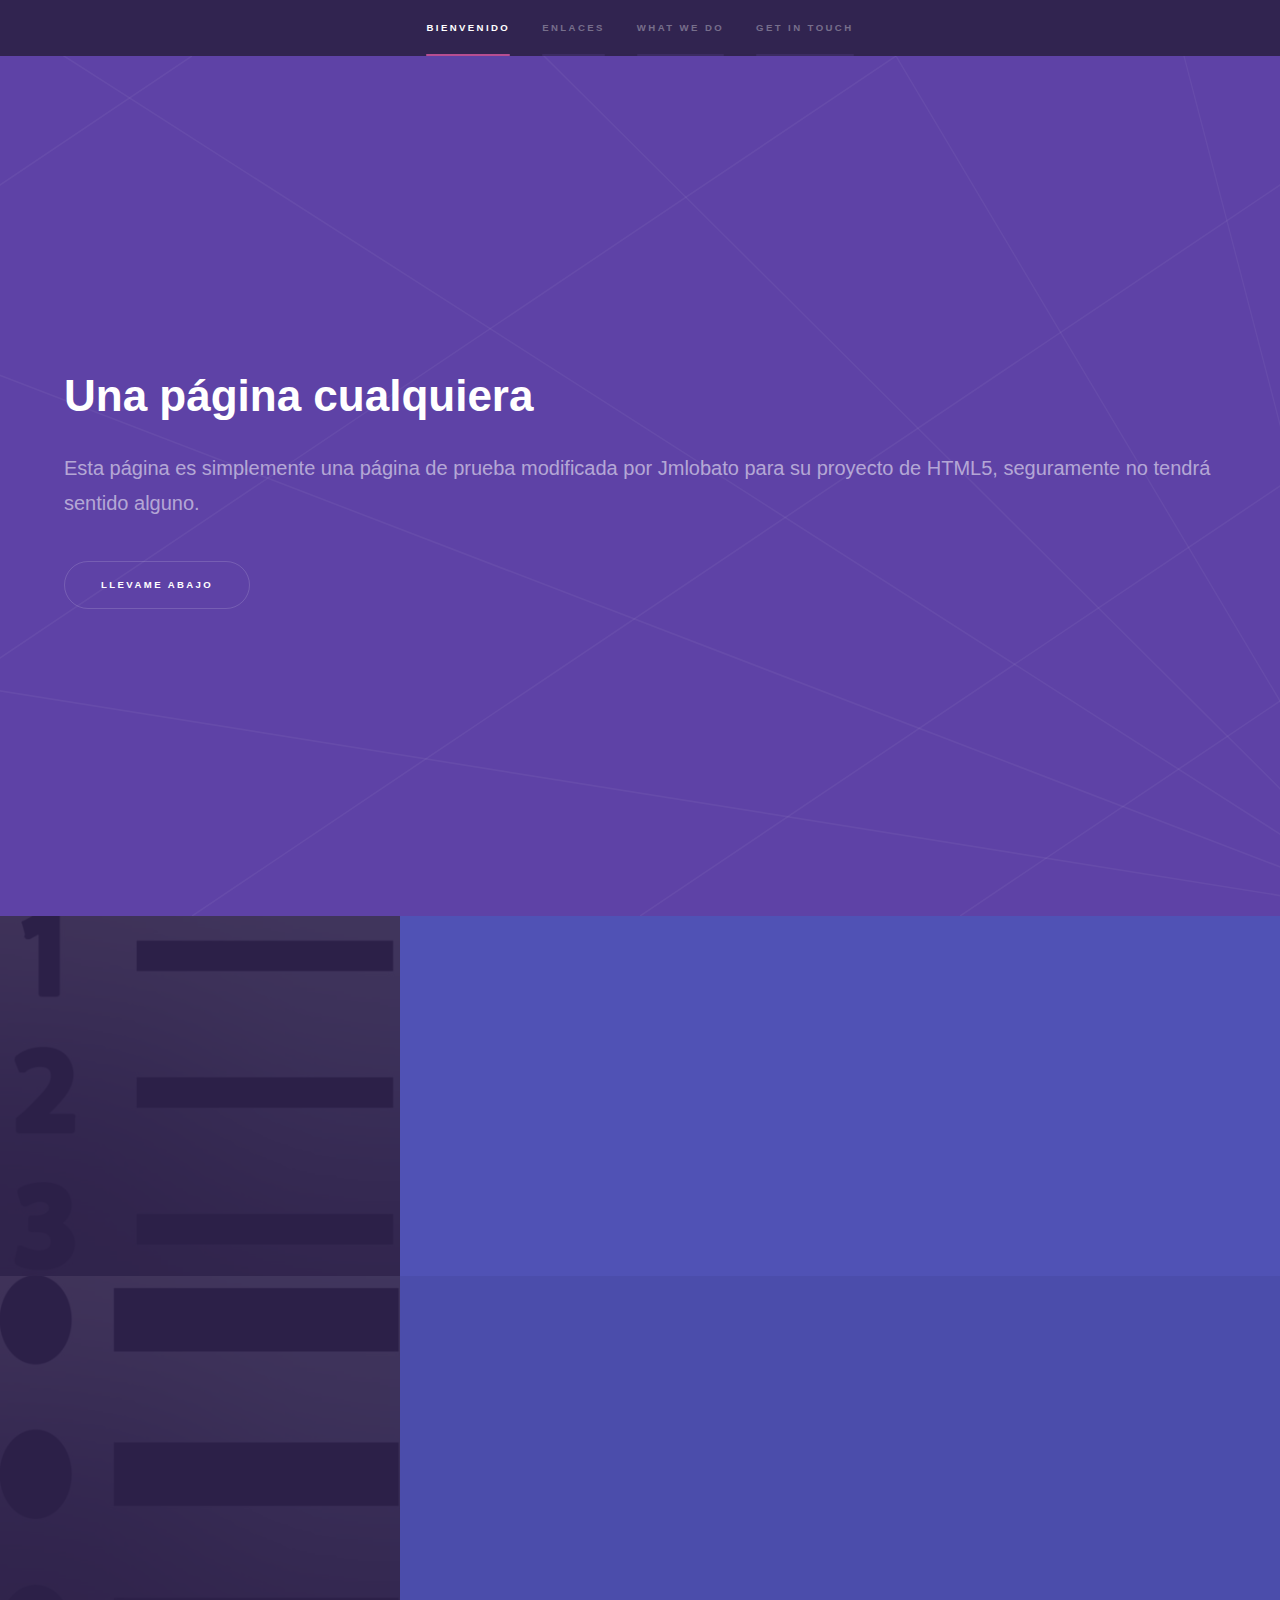
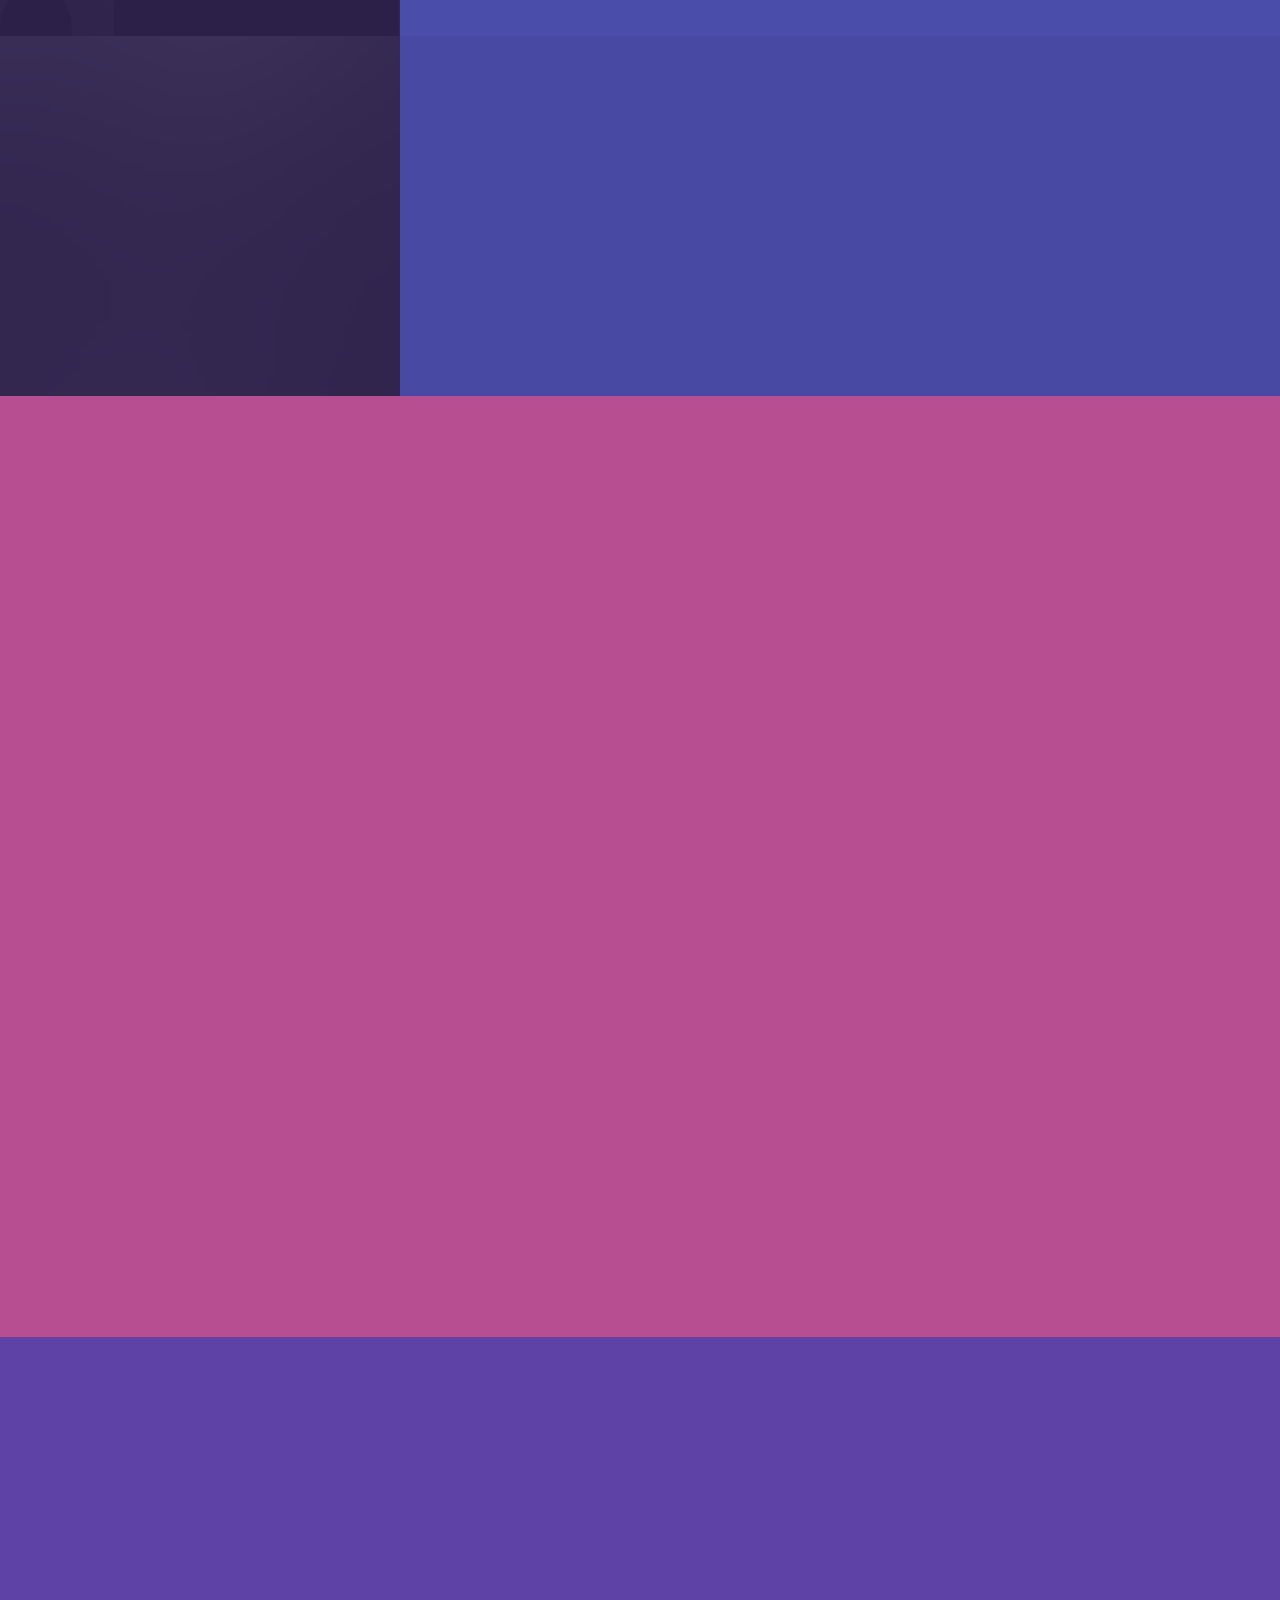
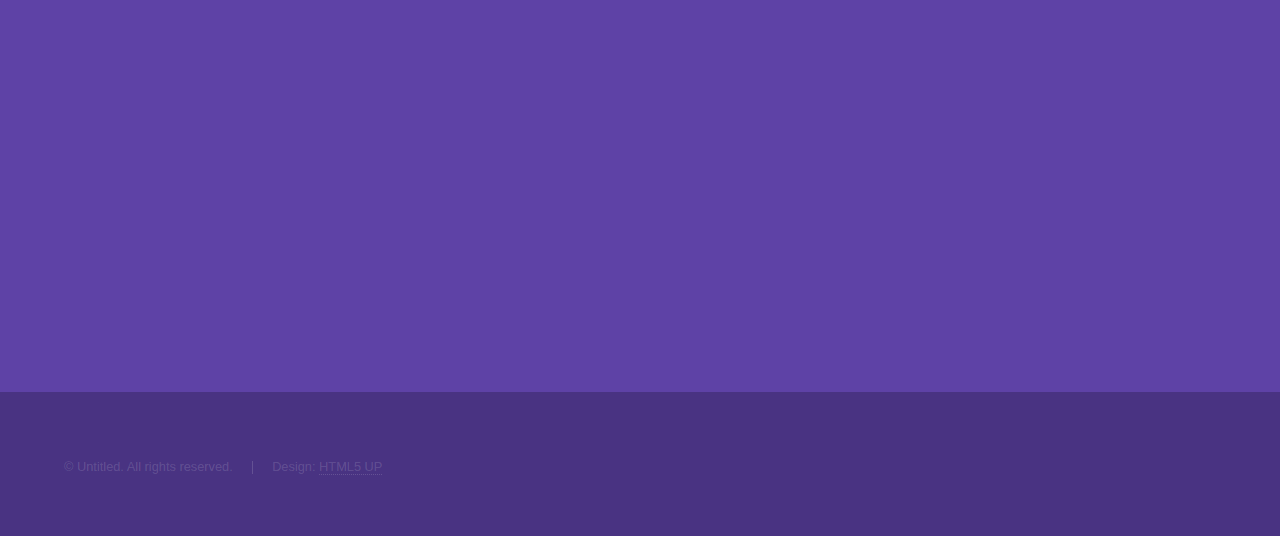
==== commit 57f622f5: "Add files via upload" ====
--- a/index.html
+++ b/index.html
@@ -7,6 +7,7 @@
 <html>
 	<head>
 		<title>Hyperspace by HTML5 UP</title>
+		<meta http-equiv="X-UA-Compatible" content="IE=edge,chrome=1">
 		<meta charset="utf-8" />
 		<meta name="viewport" content="width=device-width, initial-scale=1" />
 		<!--[if lte IE 8]><script src="assets/js/ie/html5shiv.js"></script><![endif]-->
@@ -21,8 +22,8 @@
 				<div class="inner">
 					<nav>
 						<ul>
-							<li><a href="#intro">Welcome</a></li>
-							<li><a href="#one">Who we are</a></li>
+							<li><a href="#intro">Bienvenido</a></li>
+							<li><a href="#one">Enlaces</a></li>
 							<li><a href="#two">What we do</a></li>
 							<li><a href="#three">Get in touch</a></li>
 						</ul>
@@ -36,11 +37,10 @@
 				<!-- Intro -->
 					<section id="intro" class="wrapper style1 fullscreen fade-up">
 						<div class="inner">
-							<h1>Hyperspace</h1>
-							<p>Just another fine responsive site template designed by <a href="http://html5up.net">HTML5 UP</a><br />
-							and released for free under the <a href="http://html5up.net/license">Creative Commons</a>.</p>
+							<h1>Una página cualquiera</h1>
+							<p>Esta página es simplemente una página de prueba modificada por Jmlobato para su proyecto de HTML5, seguramente no tendrá sentido alguno.</p>
 							<ul class="actions">
-								<li><a href="#one" class="button scrolly">Learn more</a></li>
+								<li><a href="#one" class="button scrolly">Llevame abajo</a></li>
 							</ul>
 						</div>
 					</section>
@@ -48,37 +48,37 @@
 				<!-- One -->
 					<section id="one" class="wrapper style2 spotlights">
 						<section>
-							<a href="#" class="image"><img src="images/pic01.jpg" alt="" data-position="center center" /></a>
+							<a href="#" class="image"><img src="images/pic03-2.jpg" alt="" data-position="center center" /></a>
 							<div class="content">
 								<div class="inner">
-									<h2>Sed ipsum dolor</h2>
+									<h2>Lista Ordenada</h2>
+									<p>Se trata de una página en la que habrá algún que otro contenido con listas ordenadas</p>
+									<ul class="actions">
+										<li><a href="generic.html" class="button">Learn more</a></li>
+									</ul>
+								</div>
+							</div>
+						</section>
+						<section>
+							<a href="#" class="image"><img src="images/pic03.jpg" alt="" data-position="top center" /></a>
+							<div class="content">
+								<div class="inner">
+									<h2>Lista Desordenada</h2>
+									<p>Se trata de una página en la que habrá algún que otro contenido con listas desordenadas</p>
+									<ul class="actions">
+										<li><a href="generic2.html" class="button">Learn more</a></li>
+									</ul>
+								</div>
+							</div>
+						</section>
+						<section>
+							<a href="#" class="image"><img src="images/pic02.jpg" alt="" data-position="25% 25%" /></a>
+							<div class="content">
+								<div class="inner">
+									<h2>Pagina3</h2>
 									<p>Phasellus convallis elit id ullamcorper pulvinar. Duis aliquam turpis mauris, eu ultricies erat malesuada quis. Aliquam dapibus.</p>
 									<ul class="actions">
-										<li><a href="#" class="button">Learn more</a></li>
-									</ul>
-								</div>
-							</div>
-						</section>
-						<section>
-							<a href="#" class="image"><img src="images/pic02.jpg" alt="" data-position="top center" /></a>
-							<div class="content">
-								<div class="inner">
-									<h2>Feugiat consequat</h2>
-									<p>Phasellus convallis elit id ullamcorper pulvinar. Duis aliquam turpis mauris, eu ultricies erat malesuada quis. Aliquam dapibus.</p>
-									<ul class="actions">
-										<li><a href="#" class="button">Learn more</a></li>
-									</ul>
-								</div>
-							</div>
-						</section>
-						<section>
-							<a href="#" class="image"><img src="images/pic03.jpg" alt="" data-position="25% 25%" /></a>
-							<div class="content">
-								<div class="inner">
-									<h2>Ultricies aliquam</h2>
-									<p>Phasellus convallis elit id ullamcorper pulvinar. Duis aliquam turpis mauris, eu ultricies erat malesuada quis. Aliquam dapibus.</p>
-									<ul class="actions">
-										<li><a href="#" class="button">Learn more</a></li>
+										<li><a href="elements.html" class="button">Learn more</a></li>
 									</ul>
 								</div>
 							</div>
@@ -157,17 +157,17 @@
 									<ul class="contact">
 										<li>
 											<h3>Address</h3>
-											<span>12345 Somewhere Road #654<br />
-											Nashville, TN 00000-0000<br />
-											USA</span>
-										</li>
-										<li>
-											<h3>Email</h3>
-											<a href="#">user@untitled.tld</a>
+											<span>12345 Calle AlgunLugar #654<br />
+											CiudadFalsa, TN 00000-0000<br />
+											Spain</span>
+										</li>
+										<li>
+											<h3>Gmail</h3>
+											<a href="#">derc8aid@gmail.com</a>
 										</li>
 										<li>
 											<h3>Phone</h3>
-											<span>(000) 000-0000</span>
+											<span>954823542</span>
 										</li>
 										<li>
 											<h3>Social</h3>
--- a/assets/css/main.css
+++ b/assets/css/main.css
@@ -15,6 +15,7 @@
 		font-size: 100%;
 		font: inherit;
 		vertical-align: baseline;
+		cursor: url(images/ope.gif), auto;
 	}
 
 	article, aside, details, figcaption, figure, footer, header, hgroup, menu, nav, section {
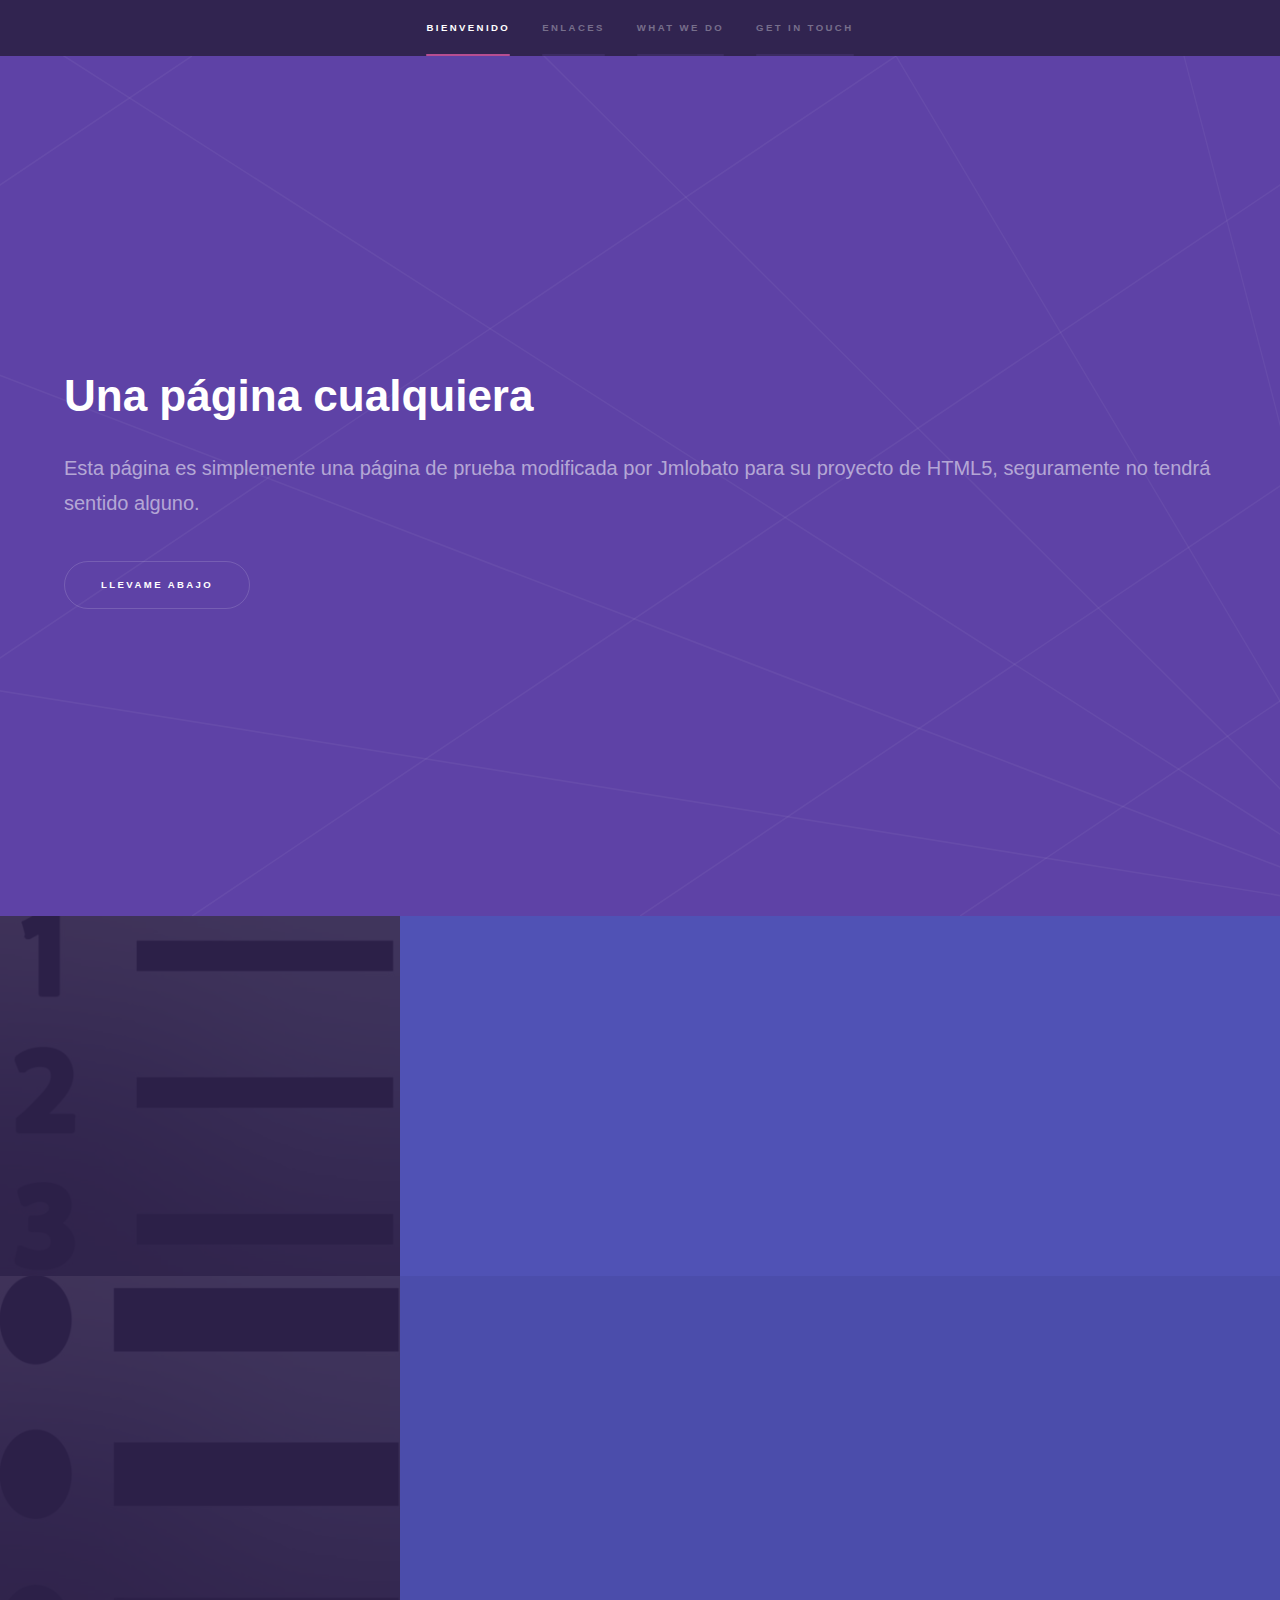
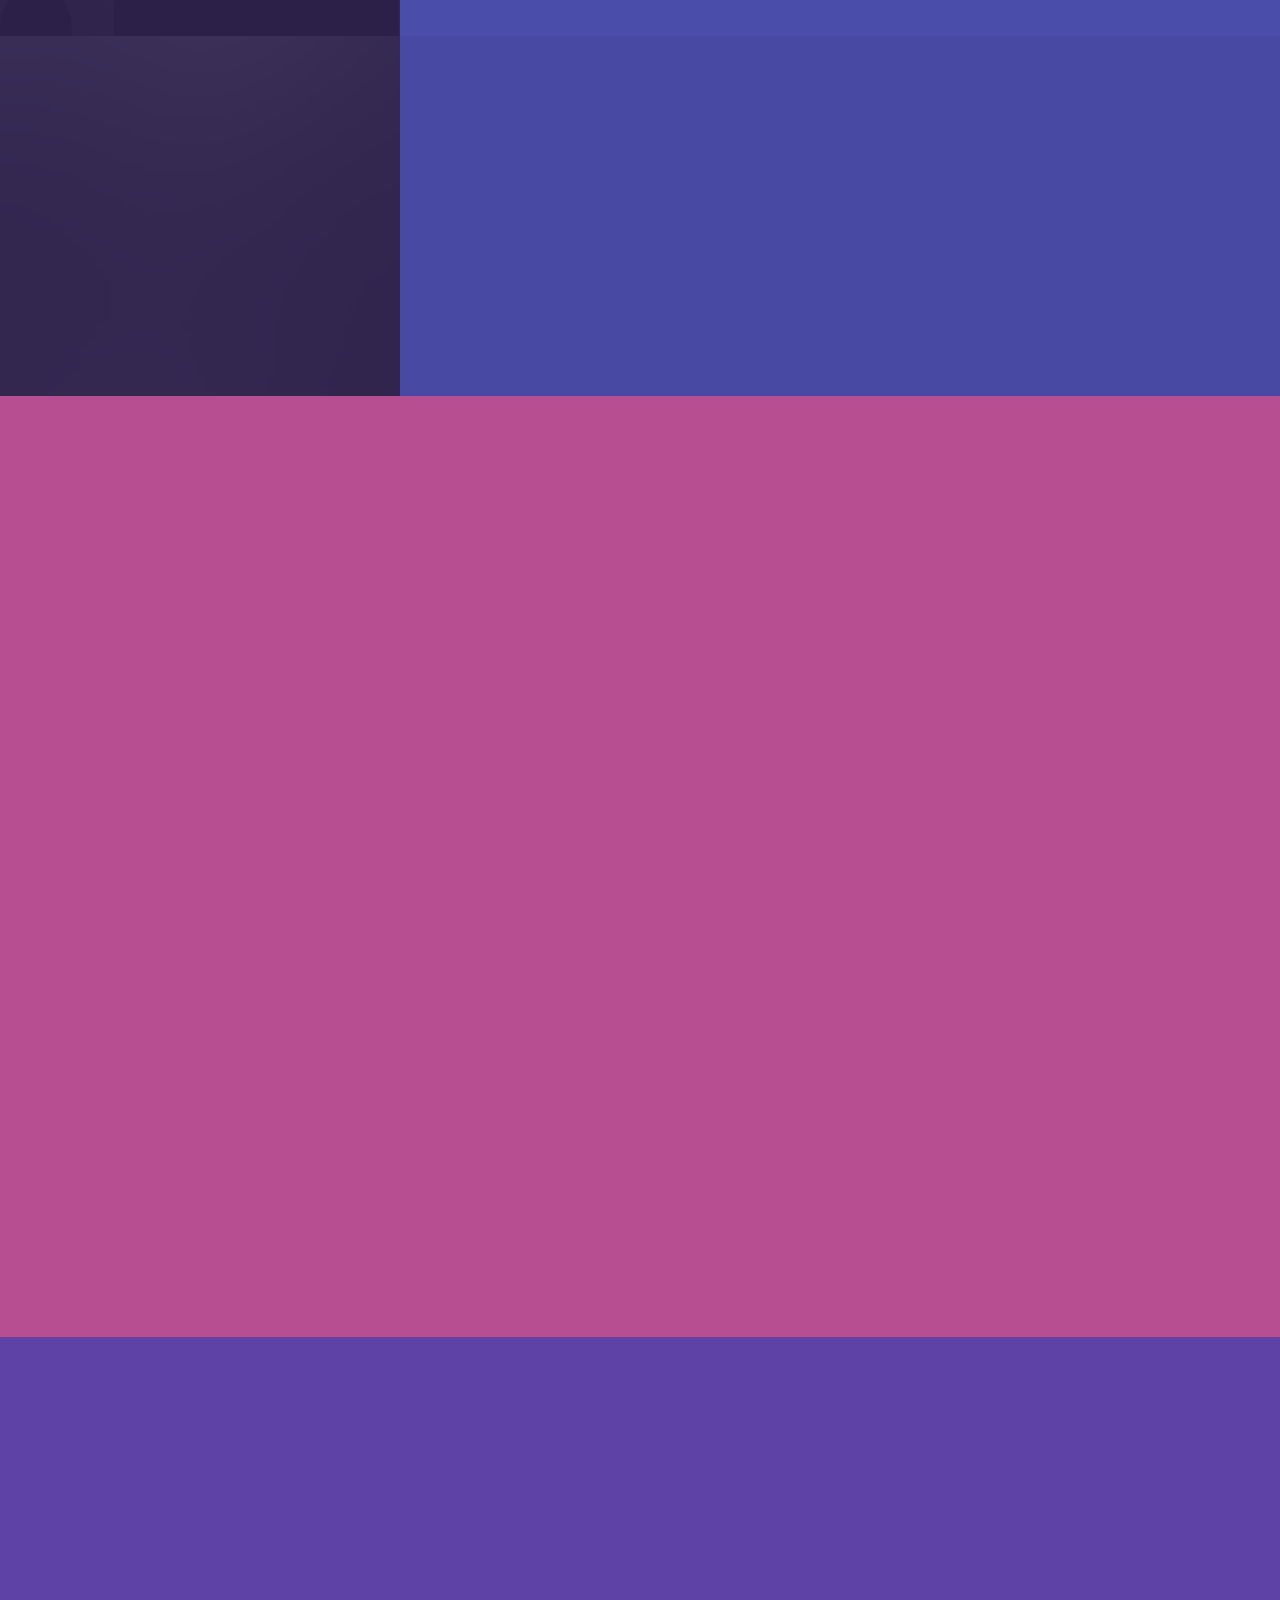
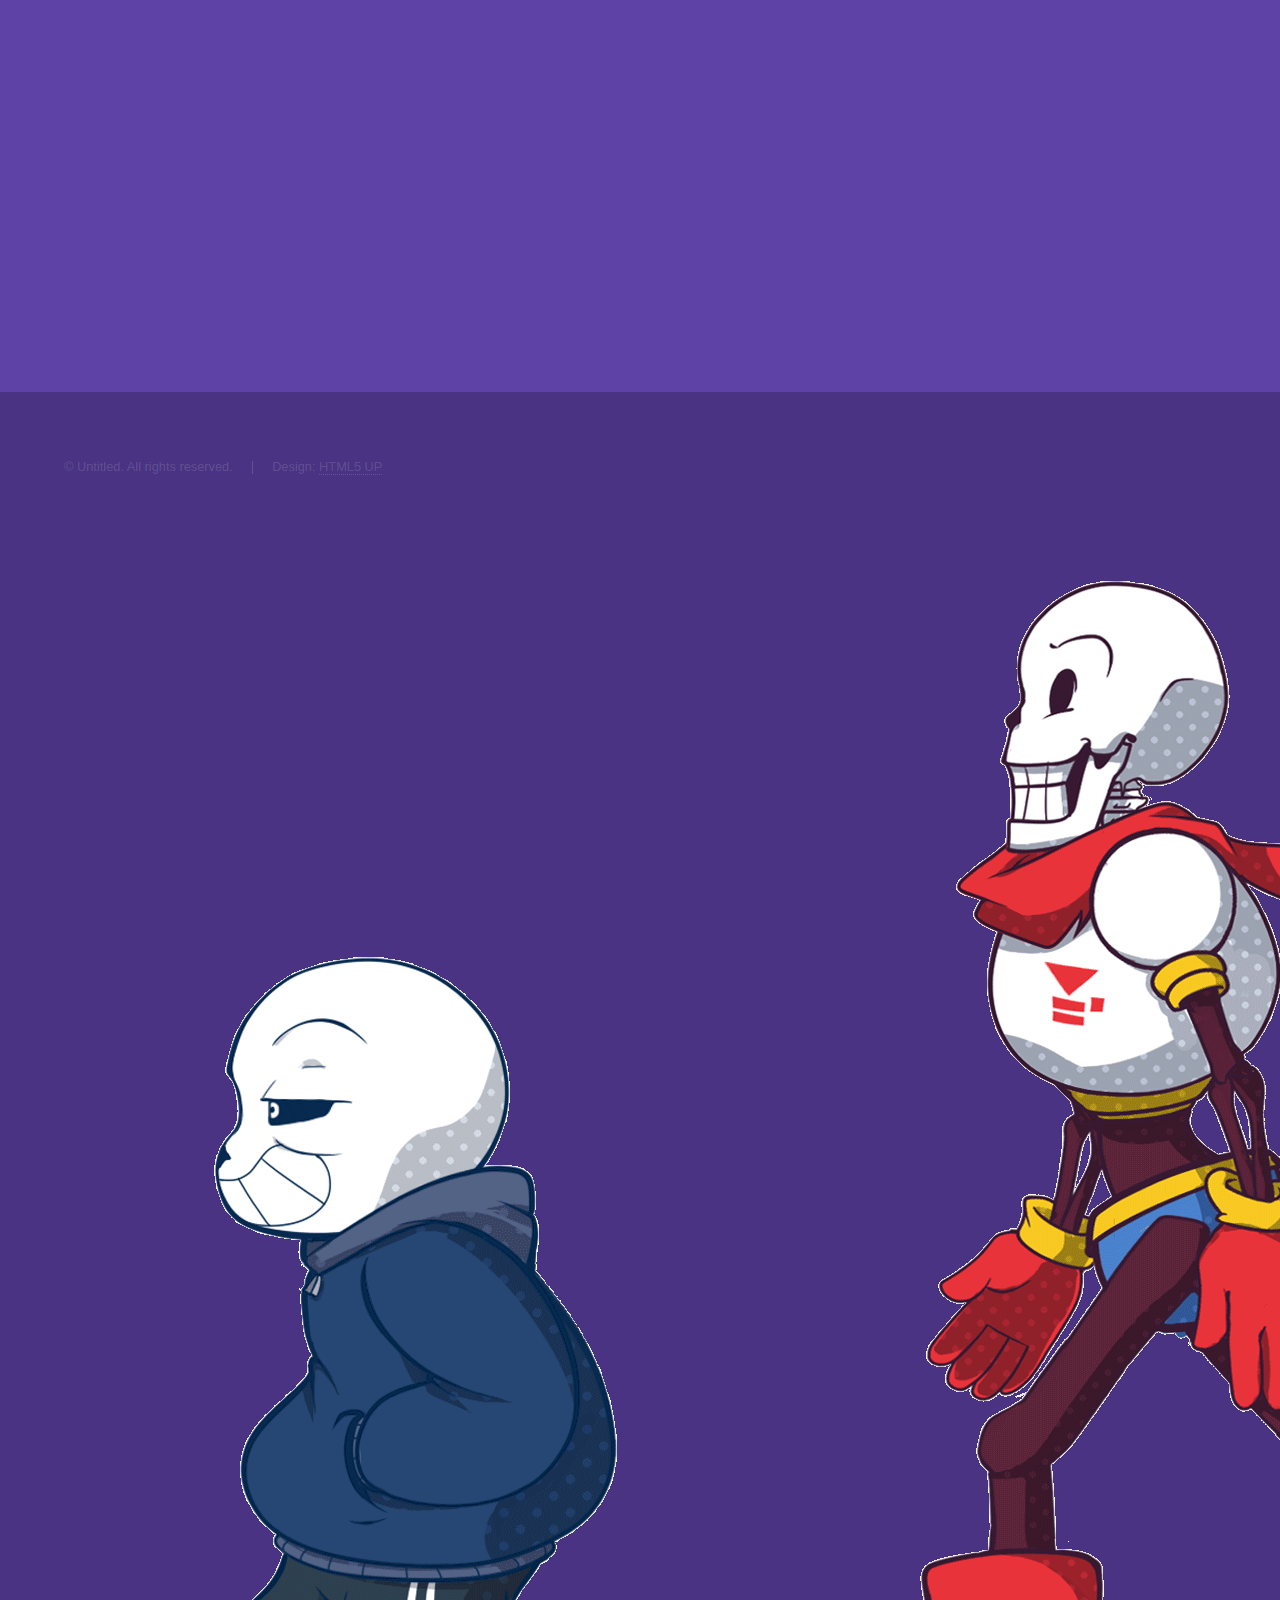
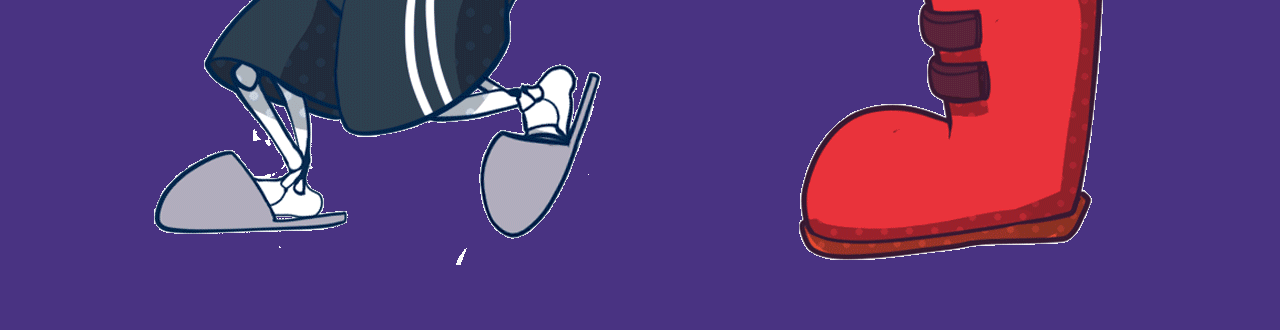
==== commit 63211ffc: "Add files via upload" ====
--- a/index.html
+++ b/index.html
@@ -66,7 +66,7 @@
 									<h2>Lista Desordenada</h2>
 									<p>Se trata de una página en la que habrá algún que otro contenido con listas desordenadas</p>
 									<ul class="actions">
-										<li><a href="generic2.html" class="button">Learn more</a></li>
+										<li><a href="generic2.html" class="button">Saber más</a></li>
 									</ul>
 								</div>
 							</div>
@@ -192,6 +192,7 @@
 				<div class="inner">
 					<ul class="menu">
 						<li>&copy; Untitled. All rights reserved.</li><li>Design: <a href="http://html5up.net">HTML5 UP</a></li>
+						<a href="#" class="image"><img src="images/Undertale.gif" class="a"/></a>
 					</ul>
 				</div>
 			</footer>
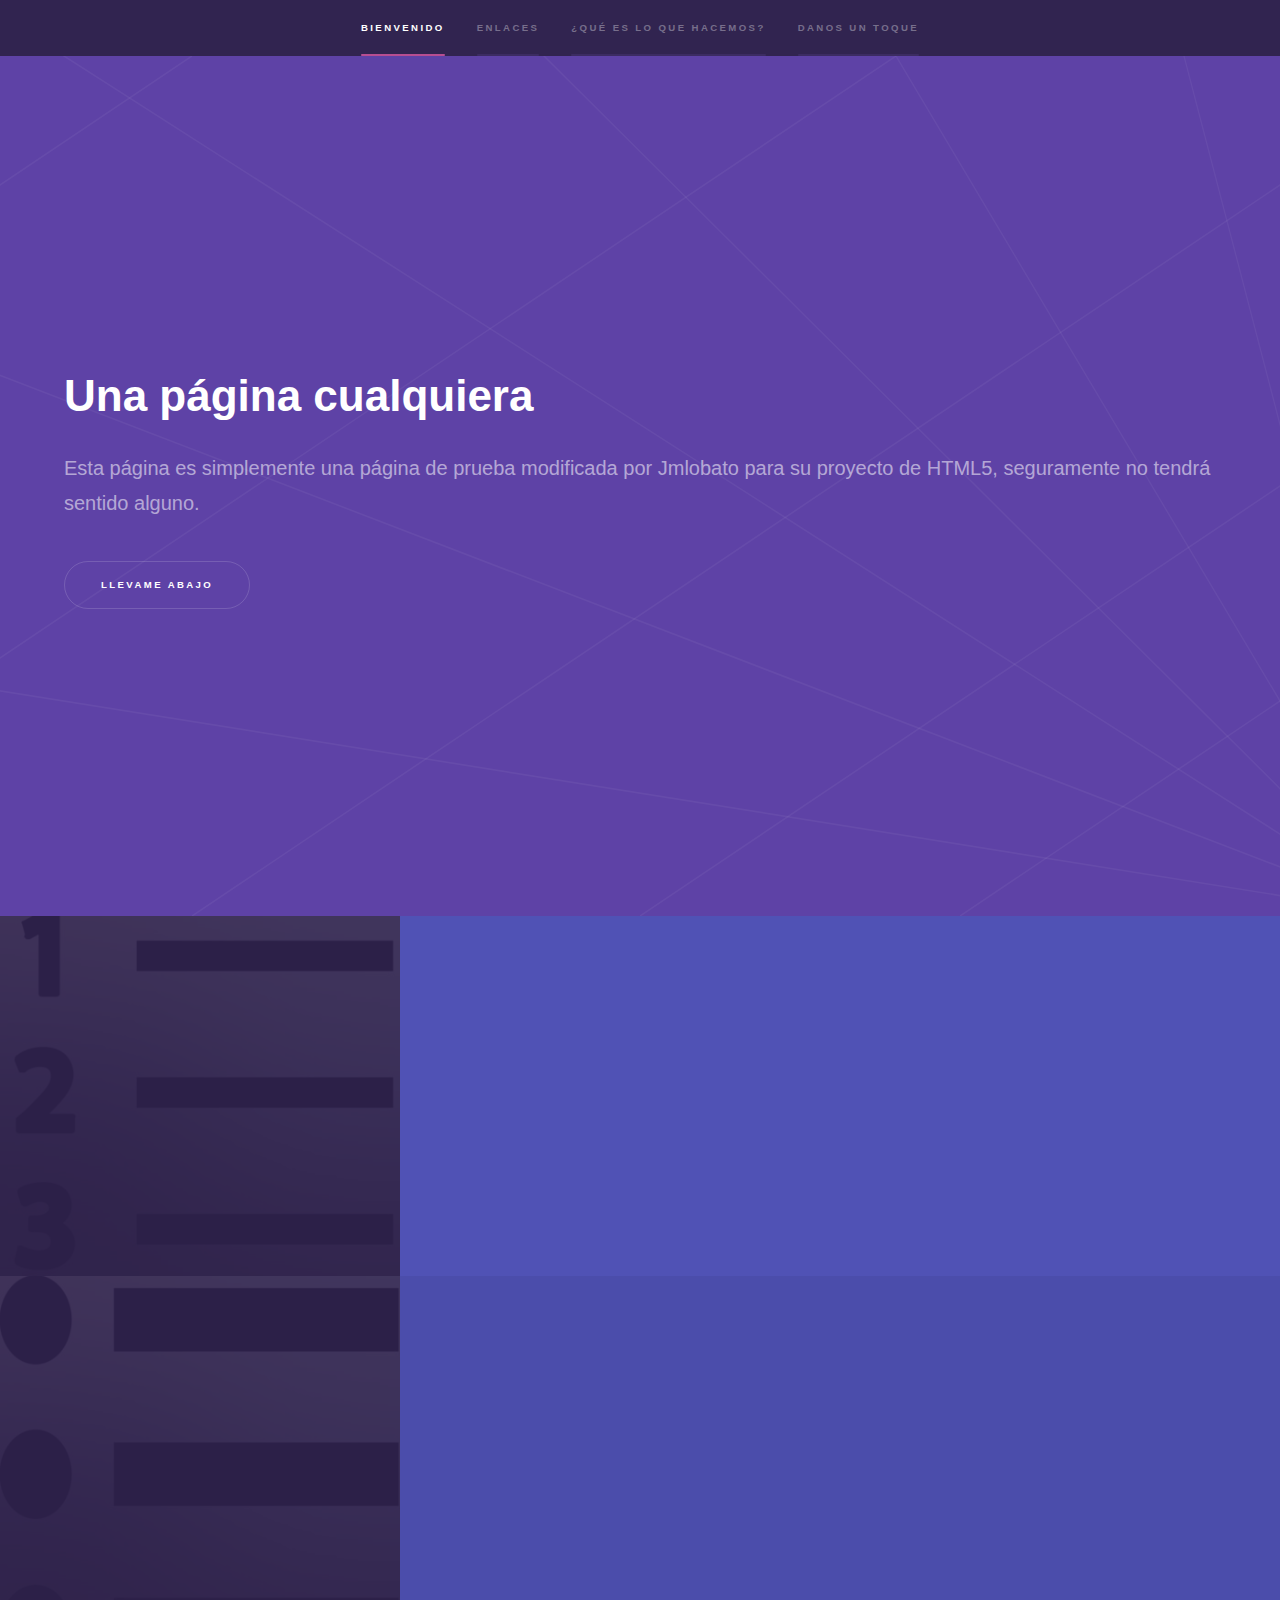
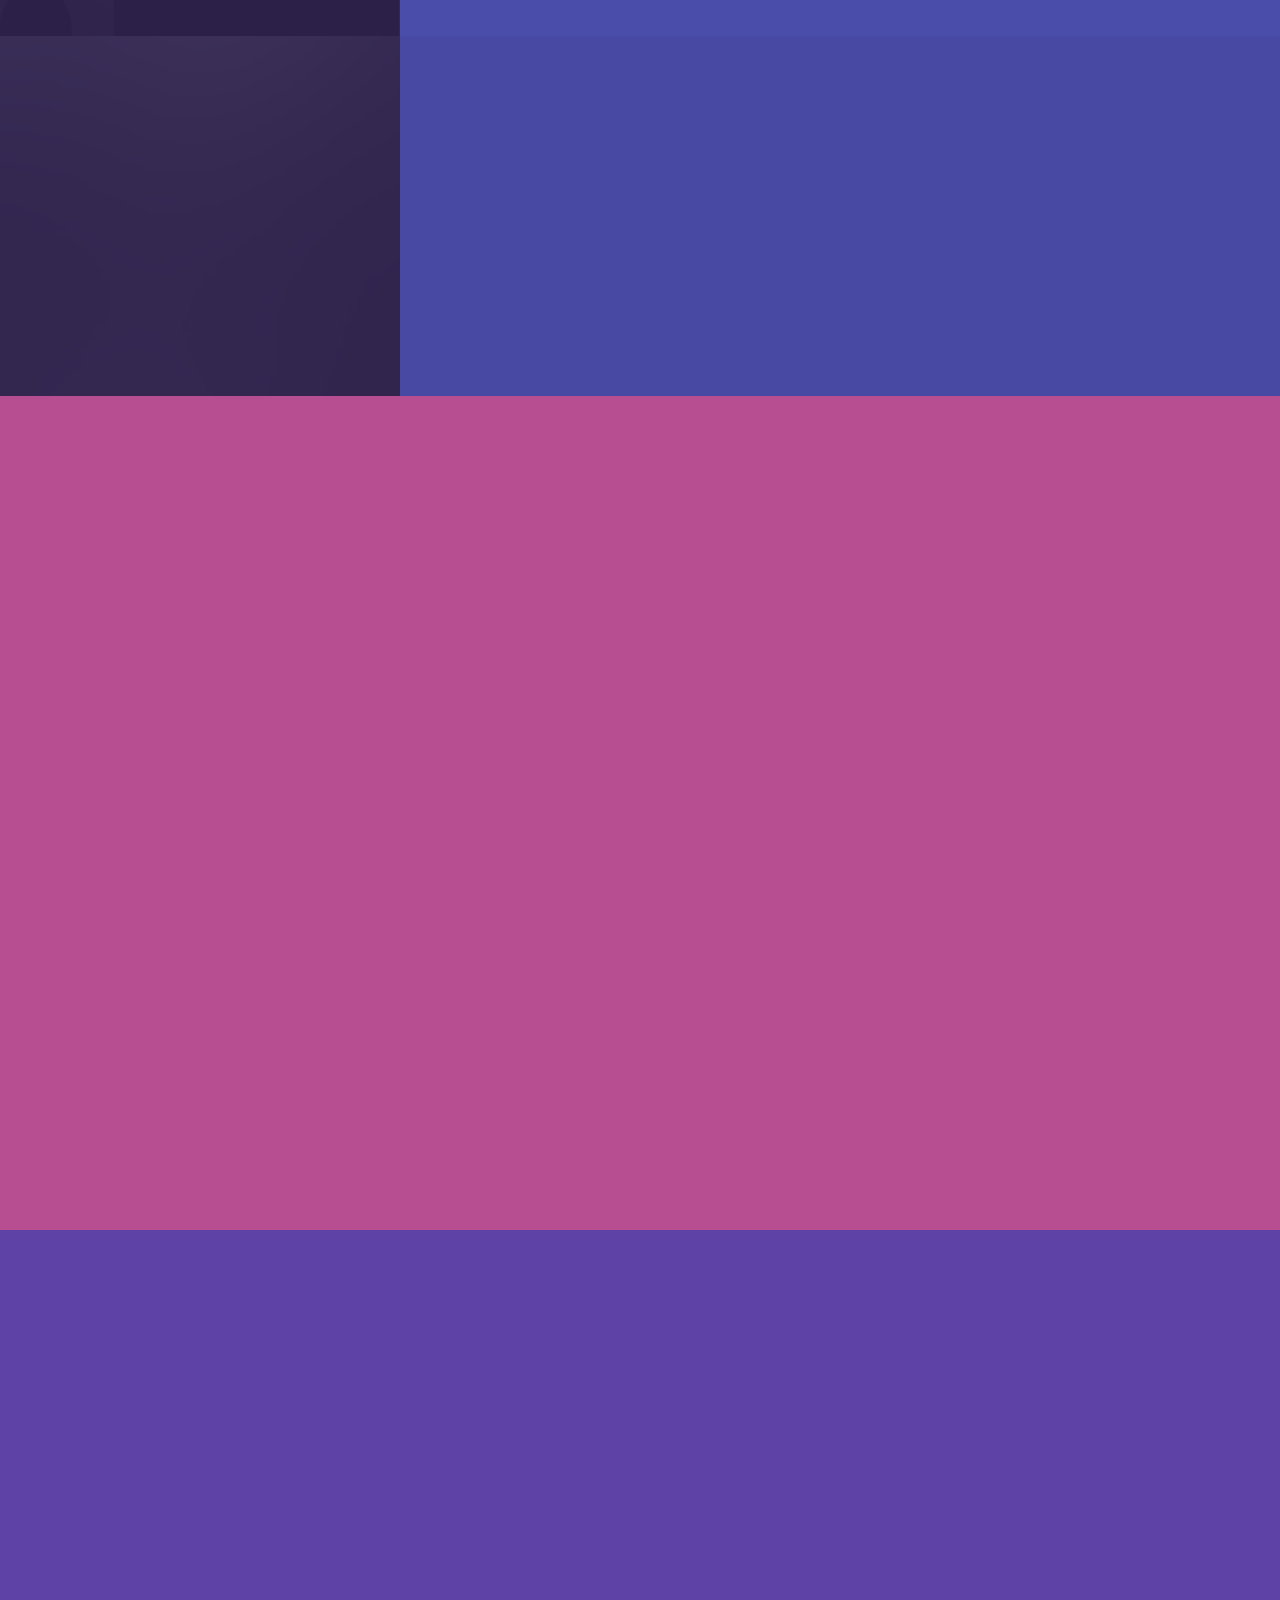
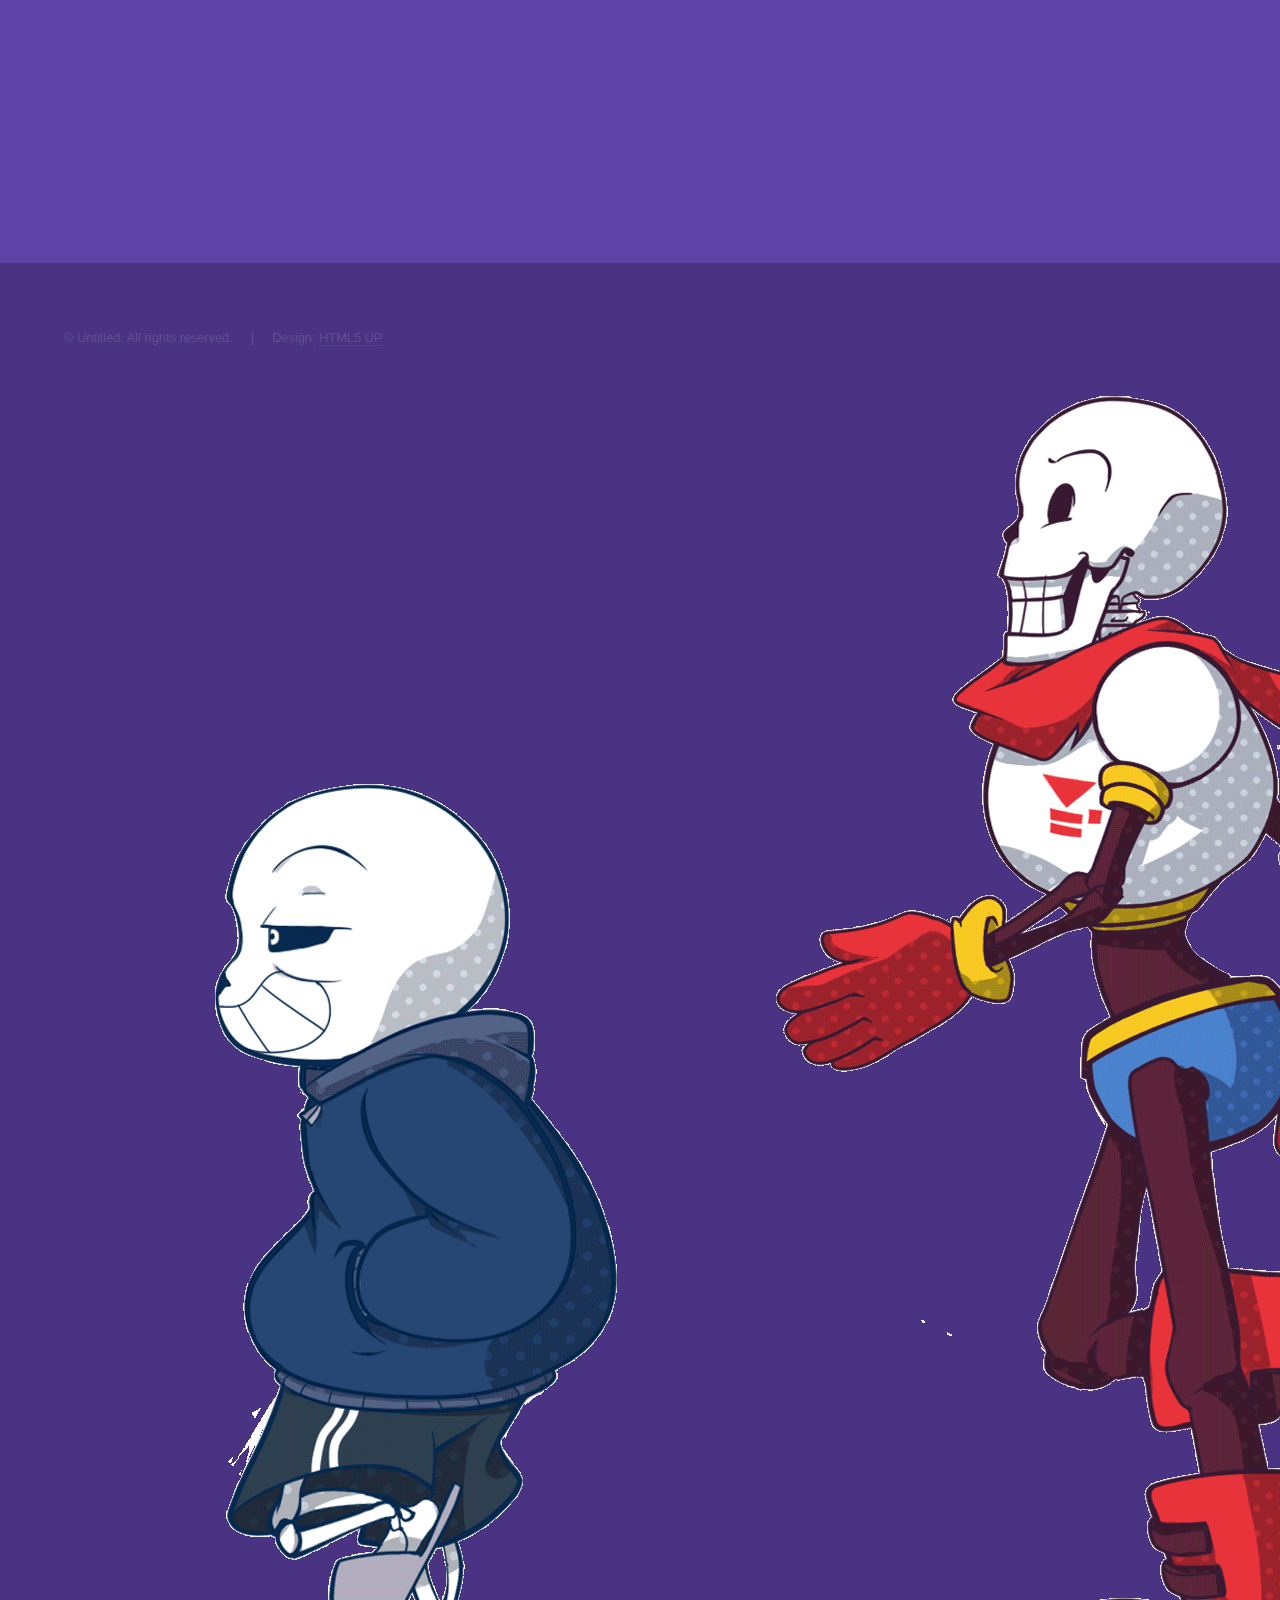
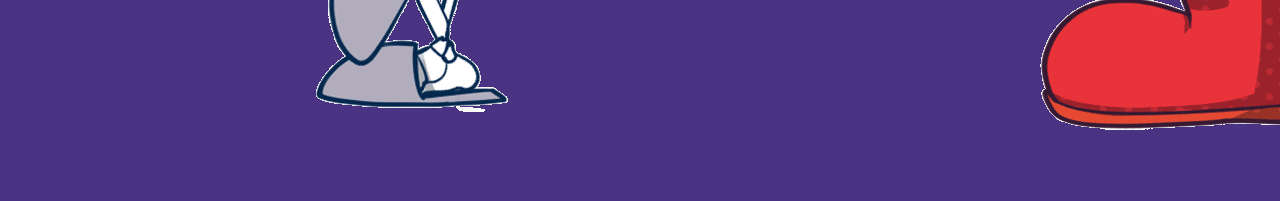
==== commit cc024b28: "Add files via upload" ====
--- a/index.html
+++ b/index.html
@@ -6,7 +6,8 @@
 -->
 <html>
 	<head>
-		<title>Hyperspace by HTML5 UP</title>
+		<title>HTML5</title>
+		<link rel="icon" type="image/png" href="images/favicon.png">
 		<meta http-equiv="X-UA-Compatible" content="IE=edge,chrome=1">
 		<meta charset="utf-8" />
 		<meta name="viewport" content="width=device-width, initial-scale=1" />
@@ -24,8 +25,8 @@
 						<ul>
 							<li><a href="#intro">Bienvenido</a></li>
 							<li><a href="#one">Enlaces</a></li>
-							<li><a href="#two">What we do</a></li>
-							<li><a href="#three">Get in touch</a></li>
+							<li><a href="#two">¿Qué es lo que hacemos?</a></li>
+							<li><a href="#three">Danos un toque</a></li>
 						</ul>
 					</nav>
 				</div>
@@ -54,7 +55,7 @@
 									<h2>Lista Ordenada</h2>
 									<p>Se trata de una página en la que habrá algún que otro contenido con listas ordenadas</p>
 									<ul class="actions">
-										<li><a href="generic.html" class="button">Learn more</a></li>
+										<li><a href="generic.html" class="button">Saber más</a></li>
 									</ul>
 								</div>
 							</div>
@@ -75,10 +76,10 @@
 							<a href="#" class="image"><img src="images/pic02.jpg" alt="" data-position="25% 25%" /></a>
 							<div class="content">
 								<div class="inner">
-									<h2>Pagina3</h2>
-									<p>Phasellus convallis elit id ullamcorper pulvinar. Duis aliquam turpis mauris, eu ultricies erat malesuada quis. Aliquam dapibus.</p>
+									<h2>Elementos</h2>
+									<p>Aqui encontraras una página repleta de elementos a poner en html con diseños variados.</p>
 									<ul class="actions">
-										<li><a href="elements.html" class="button">Learn more</a></li>
+										<li><a href="elements.html" class="button">Saber más</a></li>
 									</ul>
 								</div>
 							</div>
@@ -88,56 +89,53 @@
 				<!-- Two -->
 					<section id="two" class="wrapper style3 fade-up">
 						<div class="inner">
-							<h2>What we do</h2>
-							<p>Phasellus convallis elit id ullamcorper pulvinar. Duis aliquam turpis mauris, eu ultricies erat malesuada quis. Aliquam dapibus, lacus eget hendrerit bibendum, urna est aliquam sem, sit amet imperdiet est velit quis lorem.</p>
+							<h2>¿Qué es lo que hacemos?</h2>
+							<p>Pues nada en especial</p>
 							<div class="features">
 								<section>
 									<span class="icon major fa-code"></span>
-									<h3>Lorem ipsum amet</h3>
-									<p>Phasellus convallis elit id ullam corper amet et pulvinar. Duis aliquam turpis mauris, sed ultricies erat dapibus.</p>
+									<h3>Código</h3>
+									<p>Encriptamos el codigo para que tengas que modificar a la fuerza todas las páginas distribuidas.</p>
 								</section>
 								<section>
 									<span class="icon major fa-lock"></span>
-									<h3>Aliquam sed nullam</h3>
-									<p>Phasellus convallis elit id ullam corper amet et pulvinar. Duis aliquam turpis mauris, sed ultricies erat dapibus.</p>
+									<h3>Seguridad</h3>
+									<p>Como no sea en lo de la encriptación no se a que se refieren.</p>
 								</section>
 								<section>
 									<span class="icon major fa-cog"></span>
-									<h3>Sed erat ullam corper</h3>
-									<p>Phasellus convallis elit id ullam corper amet et pulvinar. Duis aliquam turpis mauris, sed ultricies erat dapibus.</p>
+									<h3>Ajustes</h3>
+									<p>A partir de aqui ya no se me ocurria nada más.</p>
 								</section>
 								<section>
 									<span class="icon major fa-desktop"></span>
-									<h3>Veroeros quis lorem</h3>
-									<p>Phasellus convallis elit id ullam corper amet et pulvinar. Duis aliquam turpis mauris, sed ultricies erat dapibus.</p>
+									<h3>Pantalla</h3>
+									<p>Y empece a poner cosas al azar, como si estuviera relatando como hacia la página.</p>
 								</section>
 								<section>
 									<span class="icon major fa-chain"></span>
-									<h3>Urna quis bibendum</h3>
-									<p>Phasellus convallis elit id ullam corper amet et pulvinar. Duis aliquam turpis mauris, sed ultricies erat dapibus.</p>
+									<h3>Cadena</h3>
+									<p>Pues no hay nada raro en esta página, simplemente es eso. Una página web.</p>
 								</section>
 								<section>
 									<span class="icon major fa-diamond"></span>
-									<h3>Aliquam urna dapibus</h3>
-									<p>Phasellus convallis elit id ullam corper amet et pulvinar. Duis aliquam turpis mauris, sed ultricies erat dapibus.</p>
-								</section>
-							</div>
-							<ul class="actions">
-								<li><a href="#" class="button">Learn more</a></li>
-							</ul>
+									<h3>Diamante</h3>
+									<p>La verdad es que no se que poner en este icono de diamante asi que pongo esto sin sentido alguno.</p>
+								</section>
+							</div>
 						</div>
 					</section>
 
 				<!-- Three -->
 					<section id="three" class="wrapper style1 fade-up">
 						<div class="inner">
-							<h2>Get in touch</h2>
-							<p>Phasellus convallis elit id ullamcorper pulvinar. Duis aliquam turpis mauris, eu ultricies erat malesuada quis. Aliquam dapibus, lacus eget hendrerit bibendum, urna est aliquam sem, sit amet imperdiet est velit quis lorem.</p>
+							<h2>Danos un toque</h2>
+							<p>Esta sección esta enfocada a la comunicación, para poder mejorar y evolucionar.</p>
 							<div class="split style1">
 								<section>
 									<form method="post" action="#">
 										<div class="field half first">
-											<label for="name">Name</label>
+											<label for="name">Nombre</label>
 											<input type="text" name="name" id="name" />
 										</div>
 										<div class="field half">
@@ -145,25 +143,25 @@
 											<input type="text" name="email" id="email" />
 										</div>
 										<div class="field">
-											<label for="message">Message</label>
+											<label for="message">Mensaje</label>
 											<textarea name="message" id="message" rows="5"></textarea>
 										</div>
 										<ul class="actions">
-											<li><a href="" class="button submit">Send Message</a></li>
+											<li><a href="http://www.gonzalonazareno.org/josedom/resultado.php." class="button submit">Enviar Mensaje</a></li>
 										</ul>
 									</form>
 								</section>
 								<section>
 									<ul class="contact">
 										<li>
-											<h3>Address</h3>
+											<h3>Direción</h3>
 											<span>12345 Calle AlgunLugar #654<br />
 											CiudadFalsa, TN 00000-0000<br />
 											Spain</span>
 										</li>
 										<li>
 											<h3>Gmail</h3>
-											<a href="#">derc8aid@gmail.com</a>
+											<p>derc8aid@gmail.com</p>
 										</li>
 										<li>
 											<h3>Phone</h3>
@@ -172,11 +170,11 @@
 										<li>
 											<h3>Social</h3>
 											<ul class="icons">
-												<li><a href="#" class="fa-twitter"><span class="label">Twitter</span></a></li>
-												<li><a href="#" class="fa-facebook"><span class="label">Facebook</span></a></li>
-												<li><a href="#" class="fa-github"><span class="label">GitHub</span></a></li>
-												<li><a href="#" class="fa-instagram"><span class="label">Instagram</span></a></li>
-												<li><a href="#" class="fa-linkedin"><span class="label">LinkedIn</span></a></li>
+												<li><a href="https://twitter.com/" class="fa-twitter"><span class="label">Twitter</span></a></li>
+												<li><a href="https://www.facebook.com/" class="fa-facebook"><span class="label">Facebook</span></a></li>
+												<li><a href="https://github.com/" class="fa-github"><span class="label">GitHub</span></a></li>
+												<li><a href="https://www.instagram.com/" class="fa-instagram"><span class="label">Instagram</span></a></li>
+												<li><a href="https://www.linkedin.com/" class="fa-linkedin"><span class="label">LinkedIn</span></a></li>
 											</ul>
 										</li>
 									</ul>
